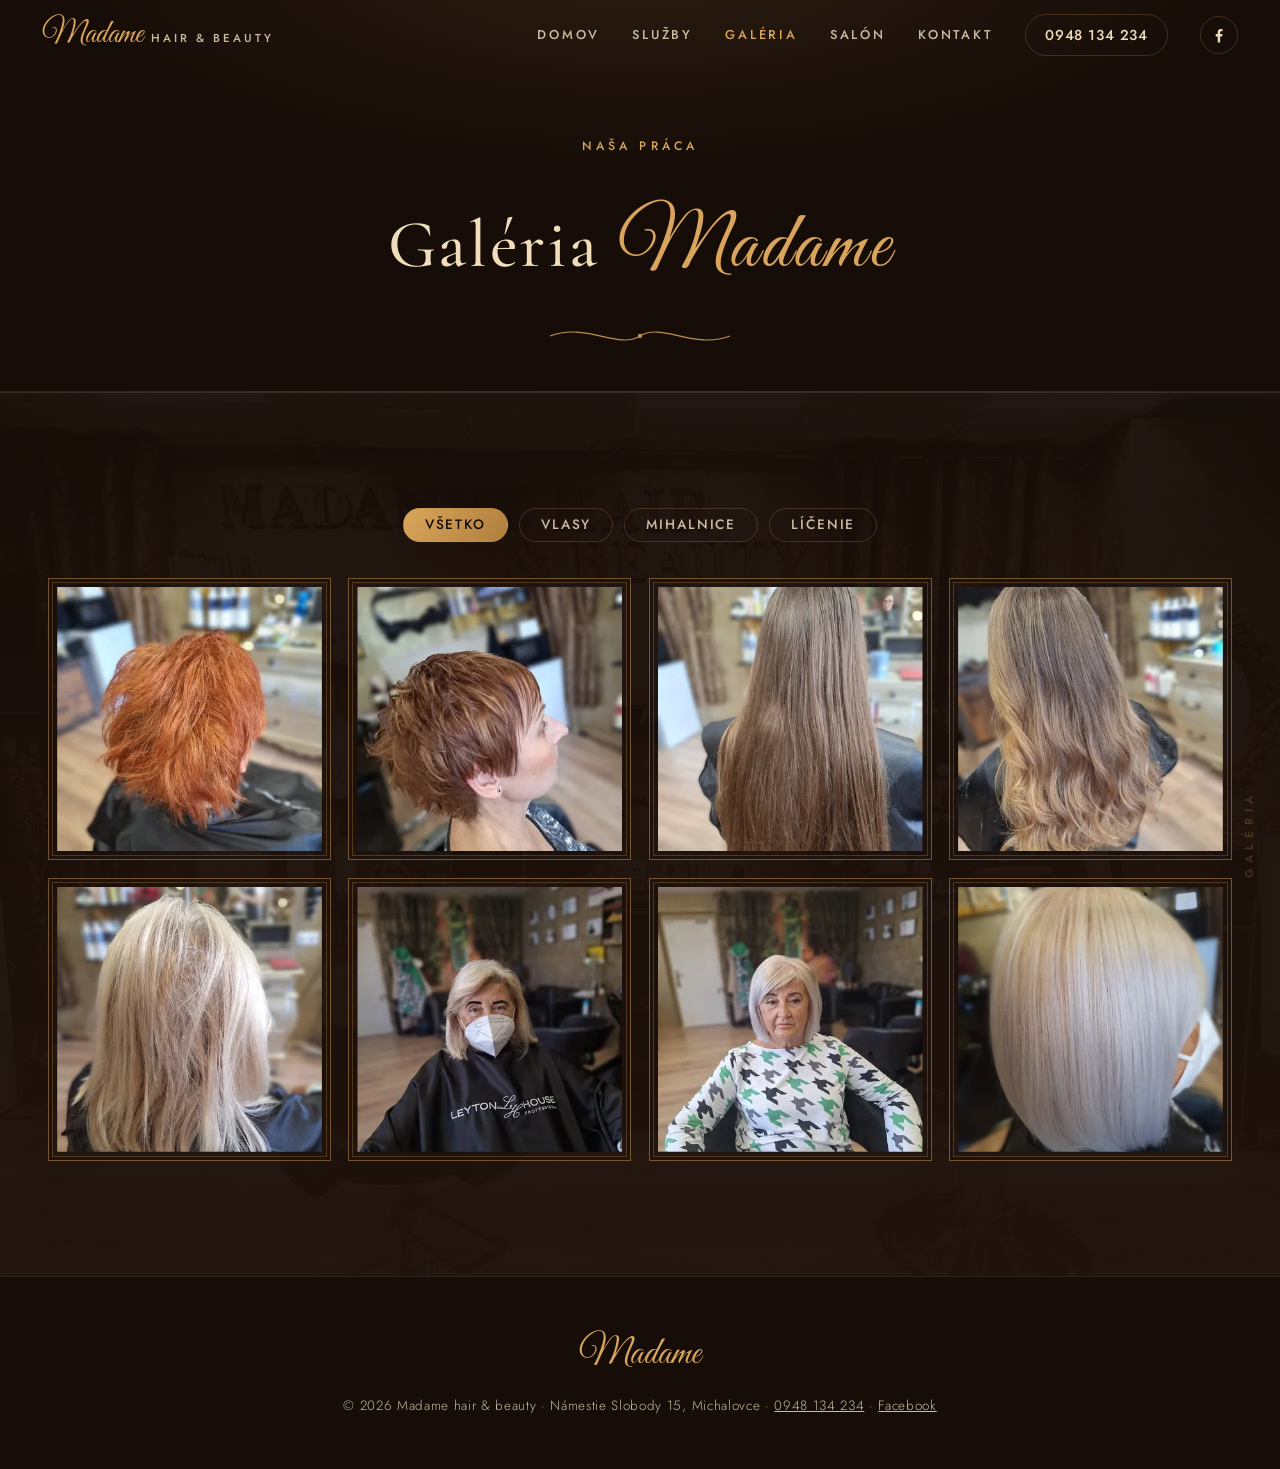
==== galeria.html @ 6b14a763 "v21: reálne hodiny z GBP (Po-Pia 9:30-15:30, So 8:30-14), Google recenzie 5,0★/6 + 4 citácie, geo+ha" ====
<!DOCTYPE html>
<html lang="sk">
<head>
<meta charset="UTF-8">
<meta name="viewport" content="width=device-width, initial-scale=1.0">
<title>Galéria prác — Madame hair &amp; beauty | Kaderníctvo Michalovce</title>
<meta name="description" content="Reálne práce nášho salónu v Michalovciach: farbenie, melír, strihy a starostlivosť o vlasy. Madame hair & beauty, Námestie Slobody 15.">
<meta name="robots" content="index, follow">
<meta name="theme-color" content="#170d08">
<script>
window.dataLayer = window.dataLayer || [];
function gtag(){dataLayer.push(arguments);}
gtag('consent', 'default', {
  ad_storage: 'denied', ad_user_data: 'denied', ad_personalization: 'denied',
  analytics_storage: 'denied', functionality_storage: 'denied',
  personalization_storage: 'denied', security_storage: 'granted', wait_for_update: 500
});
</script>
<script>(function(w,d,s,l,i){w[l]=w[l]||[];w[l].push({'gtm.start':
new Date().getTime(),event:'gtm.js'});var f=d.getElementsByTagName(s)[0],
j=d.createElement(s),dl=l!='dataLayer'?'&l='+l:'';j.async=true;j.src=
'https://www.googletagmanager.com/gtm.js?id='+i+dl;f.parentNode.insertBefore(j,f);
})(window,document,'script','dataLayer','GTM-NZXLTB38');</script>
<link rel="canonical" href="https://kadernictvomichalovce.sk/galeria.html">
<link rel="icon" type="image/svg+xml" href="favicon.svg">
<link rel="apple-touch-icon" sizes="180x180" href="apple-touch-icon.png">

<meta property="og:type" content="website">
<meta property="og:locale" content="sk_SK">
<meta property="og:site_name" content="Madame hair &amp; beauty">
<meta property="og:title" content="Galéria prác — Madame hair &amp; beauty | Kaderníctvo Michalovce">
<meta property="og:description" content="Reálne práce nášho salónu v Michalovciach: farbenie, melír, strihy a starostlivosť o vlasy. Madame hair & beauty, Námestie Slobody 15.">
<meta property="og:url" content="https://kadernictvomichalovce.sk/galeria.html">
<meta property="og:image" content="https://kadernictvomichalovce.sk/images/vizitka-zena.webp">
<meta name="twitter:card" content="summary_large_image">

<link rel="preload" href="fonts/great-vibes-v21-latin_latin-ext-regular.woff2" as="font" type="font/woff2" crossorigin>
<link rel="preload" href="fonts/cormorant-garamond-v21-latin_latin-ext-500.woff2" as="font" type="font/woff2" crossorigin>
<link rel="stylesheet" href="css/style.css?v=21">
</head>
<body>
<header class="site-head" id="top">
  <a class="brand" href="index.html" id="brand" aria-label="Madame hair &amp; beauty — domov">
    <span class="brand-script">Madame</span>
    <span class="brand-sub">hair &amp; beauty</span>
  </a>
  <nav class="site-nav" id="mainnav" aria-label="Hlavná navigácia">
    <a href="index.html">Domov</a>
    <a href="sluzby.html">Služby</a>
    <a href="galeria.html" class="is-active">Galéria</a>
    <a href="salon.html">Salón</a>
    <a href="kontakt.html">Kontakt</a>
  </nav>
  <a class="head-cta magnetic" href="tel:+421948134234">0948 134 234</a>
  <a class="head-fb magnetic" href="https://www.facebook.com/profile.php?id=100063642699656" target="_blank" rel="noopener" aria-label="Facebook — Madame Hair &amp; Beauty"><svg viewBox="0 0 24 24" aria-hidden="true"><path d="M13.5 22v-8h2.7l.4-3.2h-3.1V8.7c0-.9.3-1.6 1.7-1.6h1.5V4.2C16.4 4.1 15.4 4 14.3 4c-2.4 0-4 1.4-4 4.1v2.7H7.6V14h2.7v8Z"/></svg></a>
  <button class="nav-toggle" aria-label="Menu" aria-expanded="false" aria-controls="mainnav"><span></span><span></span><span></span></button>
</header>

<main>

  <section class="page-head">
    <p class="byline">Naša práca</p>
    <h1>Galéria <em>Madame</em></h1>
    <svg class="flourish flourish--center" viewBox="0 0 220 20" aria-hidden="true"><path d="M6 10 C 46 -6, 86 26, 110 10 C 134 -6, 174 26, 214 10"/><circle cx="110" cy="10" r="2.5"/></svg>
  </section>

  <section class="galeria" id="galeria">
    <span class="side-label" aria-hidden="true">Galéria</span>
    <div class="gal-filter" role="group" aria-label="Filter galérie">
      <button class="chip is-active" data-filter="vsetko">Všetko</button>
      <button class="chip" data-filter="vlasy">Vlasy</button>
      <button class="chip" data-filter="mihalnice">Mihalnice</button>
      <button class="chip" data-filter="licenie">Líčenie</button>
    </div>
    <div class="gal-grid">
      <figure class="gal-item curtain rv" data-cat="vlasy"><img src="images/galeria/g1.webp" alt="Výrazné medené farbenie dlhých vlasov — salón Madame, Michalovce" loading="lazy" width="414" height="414"><span class="photo-shine" aria-hidden="true"></span></figure>
      <figure class="gal-item curtain rv" data-cat="vlasy"><img src="images/galeria/g2.webp" alt="Krátky pixie strih s medeným tónom — salón Madame, Michalovce" loading="lazy" width="414" height="414"><span class="photo-shine" aria-hidden="true"></span></figure>
      <figure class="gal-item curtain rv" data-cat="vlasy"><img src="images/galeria/g3.webp" alt="Dlhé zdravé vlasy po regeneračnej starostlivosti — salón Madame, Michalovce" loading="lazy" width="414" height="414"><span class="photo-shine" aria-hidden="true"></span></figure>
      <figure class="gal-item curtain rv" data-cat="vlasy"><img src="images/galeria/g4.webp" alt="Blond balayage s prirodzenými vlnami — salón Madame, Michalovce" loading="lazy" width="414" height="414"><span class="photo-shine" aria-hidden="true"></span></figure>
      <figure class="gal-item curtain rv" data-cat="vlasy"><img src="images/galeria/g5.webp" alt="Jemný blond melír na dlhých vlasoch — salón Madame, Michalovce" loading="lazy" width="414" height="414"><span class="photo-shine" aria-hidden="true"></span></figure>
      <figure class="gal-item curtain rv" data-cat="vlasy"><img src="images/galeria/g6.webp" alt="Strieborný bob — precízny strih — salón Madame, Michalovce" loading="lazy" width="414" height="414"><span class="photo-shine" aria-hidden="true"></span></figure>
      <figure class="gal-item curtain rv" data-cat="vlasy"><img src="images/galeria/g7.webp" alt="Elegantný strieborný bob strih — salón Madame, Michalovce" loading="lazy" width="414" height="414"><span class="photo-shine" aria-hidden="true"></span></figure>
      <figure class="gal-item curtain rv" data-cat="vlasy"><img src="images/galeria/g8.webp" alt="Platinová blond — žiarivý výsledok farbenia — salón Madame, Michalovce" loading="lazy" width="414" height="414"><span class="photo-shine" aria-hidden="true"></span></figure>
    </div>
    <p class="gal-empty" hidden>Fotky z tejto kategórie čoskoro pribudnú — najčerstvejšie premeny
    nájdete zatiaľ na našom <a href="https://www.facebook.com/profile.php?id=100063642699656"
    target="_blank" rel="noopener">Facebooku</a>.</p>
  </section>

</main>

<footer class="site-foot">
  <span class="foot-script">Madame</span>
  <p>© 2026 Madame hair &amp; beauty · Námestie Slobody 15, Michalovce · <a href="tel:+421948134234">0948 134 234</a> · <a href="https://www.facebook.com/profile.php?id=100063642699656" target="_blank" rel="noopener">Facebook</a></p>
</footer>

<a class="sticky-cta magnetic" href="tel:+421948134234" aria-label="Objednať sa telefonicky">Objednať sa</a>

<script src="js/main.js?v=21"></script>
</body>
</html>
---- css/style.css ----
/* ============================================================
   Madame hair & beauty — kadernictvomichalovce.sk
   Koncept „fashion editoriál" — espresso + zlato z vizitky
   Fonty self-host (GDPR), žiadne externé requesty
   ============================================================ */

/* ---------- fonty ---------- */

@font-face { font-family: "Great Vibes"; font-style: normal; font-weight: 400; font-display: swap;
  src: url("../fonts/great-vibes-v21-latin_latin-ext-regular.woff2") format("woff2"); }

@font-face { font-family: "Cormorant Garamond"; font-style: normal; font-weight: 400; font-display: swap;
  src: url("../fonts/cormorant-garamond-v21-latin_latin-ext-regular.woff2") format("woff2"); }
@font-face { font-family: "Cormorant Garamond"; font-style: normal; font-weight: 500; font-display: swap;
  src: url("../fonts/cormorant-garamond-v21-latin_latin-ext-500.woff2") format("woff2"); }
@font-face { font-family: "Cormorant Garamond"; font-style: normal; font-weight: 600; font-display: swap;
  src: url("../fonts/cormorant-garamond-v21-latin_latin-ext-600.woff2") format("woff2"); }
@font-face { font-family: "Cormorant Garamond"; font-style: italic; font-weight: 400; font-display: swap;
  src: url("../fonts/cormorant-garamond-v21-latin_latin-ext-italic.woff2") format("woff2"); }
@font-face { font-family: "Cormorant Garamond"; font-style: italic; font-weight: 500; font-display: swap;
  src: url("../fonts/cormorant-garamond-v21-latin_latin-ext-500italic.woff2") format("woff2"); }

@font-face { font-family: "Jost"; font-style: normal; font-weight: 300; font-display: swap;
  src: url("../fonts/jost-v20-latin_latin-ext-300.woff2") format("woff2"); }
@font-face { font-family: "Jost"; font-style: normal; font-weight: 400; font-display: swap;
  src: url("../fonts/jost-v20-latin_latin-ext-regular.woff2") format("woff2"); }
@font-face { font-family: "Jost"; font-style: normal; font-weight: 500; font-display: swap;
  src: url("../fonts/jost-v20-latin_latin-ext-500.woff2") format("woff2"); }
@font-face { font-family: "Jost"; font-style: normal; font-weight: 600; font-display: swap;
  src: url("../fonts/jost-v20-latin_latin-ext-600.woff2") format("woff2"); }

/* ---------- tokeny ---------- */

:root {
  --noir: #170d08;
  --noir-2: #1f120b;
  --surface: #2a1a10;
  --gold: #d9a55c;
  --gold-deep: #b07f3c;
  --champagne: #f0ddbb;
  --cream: #faf3e7;
  --cream-dim: #cdbCA3;
  --line: rgba(217, 165, 92, 0.22);
  --line-soft: rgba(250, 243, 231, 0.1);

  --script: "Great Vibes", cursive;
  --serif: "Cormorant Garamond", Georgia, serif;
  --sans: "Jost", system-ui, sans-serif;

  --wrap: 1200px;
  --ease-lux: cubic-bezier(0.22, 0.61, 0.36, 1);
}

* { margin: 0; padding: 0; box-sizing: border-box; }

html { scroll-behavior: smooth; }

body {
  background: var(--noir);
  color: var(--cream);
  font-family: var(--sans);
  font-weight: 300;
  font-size: 1.05rem;
  line-height: 1.7;
  -webkit-font-smoothing: antialiased;
  overflow-x: hidden;
}

/* damaskový vzor po celej stránke — ako brokátové závesy a tapeta salónu */
body::before {
  content: "";
  position: fixed;
  inset: 0;
  z-index: 0;
  pointer-events: none;
  opacity: 0.045;
  background: url("data:image/svg+xml,%3Csvg xmlns='http://www.w3.org/2000/svg' width='96' height='96' viewBox='0 0 96 96'%3E%3Cg fill='none' stroke='%23d9a55c' stroke-width='1'%3E%3Cpath d='M48 10c7 12 7 17 0 30c-7-13-7-18 0-30z'/%3E%3Cpath d='M48 56c7 12 7 17 0 30c-7-13-7-18 0-30z'/%3E%3Cpath d='M10 48c12-7 17-7 30 0c-13 7-18 7-30 0z'/%3E%3Cpath d='M56 48c12-7 17-7 30 0c-13 7-18 7-30 0z'/%3E%3Ccircle cx='48' cy='48' r='3'/%3E%3Cpath d='M0 0c8 2 14 8 16 16M96 0c-8 2-14 8-16 16M0 96c8-2 14-8 16-16M96 96c-8-2-14-8-16-16'/%3E%3C/g%3E%3C/svg%3E") repeat;
  background-size: 96px 96px;
}

main, .site-foot { position: relative; z-index: 1; }

img { display: block; max-width: 100%; height: auto; }

a { color: inherit; }

.sr-only {
  position: absolute;
  width: 1px; height: 1px;
  overflow: hidden;
  clip: rect(0 0 0 0);
  white-space: nowrap;
}

:focus-visible { outline: 2px solid var(--gold); outline-offset: 3px; border-radius: 3px; }

::selection { background: var(--gold); color: var(--noir); }

/* ---------- hlavička ---------- */

.site-head {
  position: fixed;
  inset: 0 0 auto 0;
  z-index: 60;
  display: flex;
  align-items: center;
  gap: 2rem;
  padding: 0.85rem clamp(1.1rem, 4vw, 2.6rem);
  transition: background 0.4s var(--ease-lux), box-shadow 0.4s var(--ease-lux);
}

.site-head.is-solid {
  background: rgba(23, 13, 8, 0.9);
  backdrop-filter: blur(18px) saturate(1.3);
  -webkit-backdrop-filter: blur(18px) saturate(1.3);
  box-shadow: 0 1px 0 var(--line);
}

.brand { display: flex; align-items: baseline; gap: 0.55rem; text-decoration: none; }

.brand-script { font-family: var(--script); font-size: 2rem; color: var(--gold); line-height: 1; }

.brand-sub {
  font-size: 0.72rem;
  font-weight: 500;
  letter-spacing: 0.26em;
  text-transform: uppercase;
  color: var(--cream-dim);
}

.site-nav { margin-left: auto; display: flex; gap: 2rem; }

.site-nav a {
  text-decoration: none;
  font-size: 0.8rem;
  font-weight: 500;
  letter-spacing: 0.22em;
  text-transform: uppercase;
  color: var(--cream-dim);
  transition: color 0.25s;
}

.site-nav a:hover { color: var(--gold); }

.site-nav a.is-active { color: var(--gold); }

/* ---------- page-head podstránok ---------- */

.page-head {
  padding: 8.5rem clamp(1.25rem, 5vw, 3rem) 2.8rem;
  text-align: center;
  background:
    radial-gradient(ellipse 70% 80% at 50% -10%, rgba(217, 165, 92, 0.1), transparent 65%),
    var(--noir);
  border-bottom: 1px solid var(--line-soft);
}

.page-head h1 {
  font-family: var(--serif);
  font-weight: 500;
  font-size: clamp(2.6rem, 6vw, 4.2rem);
  letter-spacing: 0.04em;
  color: var(--champagne);
}

.page-head h1 em {
  font-family: var(--script);
  font-style: normal;
  font-weight: 400;
  font-size: 1.2em;
  color: var(--gold);
}

.page-head .flourish { margin-top: 0.6rem; }

/* ---------- index rozcestník služieb ---------- */

.svc-index { max-width: var(--wrap); margin: 0 auto; display: grid; }

.svc-index a {
  display: flex;
  justify-content: space-between;
  align-items: baseline;
  gap: 1rem;
  flex-wrap: wrap;
  text-decoration: none;
  padding: 1.25rem 0.2rem;
  border-top: 1px solid var(--line-soft);
  transition: padding-left 0.3s var(--ease-lux);
}

.svc-index a:last-child { border-bottom: 1px solid var(--line-soft); }

.svc-index span {
  font-family: var(--serif);
  font-weight: 500;
  font-size: clamp(1.7rem, 3.5vw, 2.5rem);
  line-height: 1.1;
  color: var(--champagne);
  transition: color 0.3s;
}

.svc-index em {
  font-style: normal;
  font-size: 0.82rem;
  letter-spacing: 0.2em;
  text-transform: uppercase;
  color: var(--cream-dim);
}

.svc-index a:hover { padding-left: 1rem; }
.svc-index a:hover span { color: var(--gold); }

.more-wrap { max-width: var(--wrap); margin: 2.4rem auto 0; text-align: center; }

.head-cta {
  white-space: nowrap;
  text-decoration: none;
  font-weight: 500;
  font-size: 0.9rem;
  letter-spacing: 0.06em;
  color: var(--champagne);
  border: 1px solid var(--line);
  padding: 0.5rem 1.2rem;
  border-radius: 999px;
  transition: border-color 0.3s, color 0.3s, background 0.3s;
}

.head-cta:hover { border-color: var(--gold); color: var(--noir); background: var(--gold); }

.head-fb {
  display: inline-flex;
  align-items: center;
  justify-content: center;
  width: 38px;
  height: 38px;
  border: 1px solid var(--line);
  border-radius: 50%;
  color: var(--champagne);
  transition: background 0.3s, color 0.3s, border-color 0.3s;
}

.head-fb svg { width: 18px; height: 18px; fill: currentColor; }

.head-fb:hover { background: var(--gold); color: var(--noir); border-color: var(--gold); }

.nav-toggle {
  display: none;
  width: 40px;
  height: 40px;
  flex: 0 0 auto;
  border: 1px solid var(--line);
  border-radius: 50%;
  background: none;
  cursor: pointer;
  padding: 0;
}

.nav-toggle span {
  display: block;
  width: 15px;
  height: 1.5px;
  margin: 3.5px auto;
  background: var(--gold);
  transition: transform 0.3s var(--ease-lux), opacity 0.3s;
}

.nav-toggle.is-open span:nth-child(1) { transform: translateY(5px) rotate(45deg); }
.nav-toggle.is-open span:nth-child(2) { opacity: 0; }
.nav-toggle.is-open span:nth-child(3) { transform: translateY(-5px) rotate(-45deg); }

/* ---------- hero — editorial split ---------- */

.hero {
  position: relative;
  min-height: 100svh;
  display: grid;
  grid-template-columns: 1.05fr 0.95fr;
  align-items: center;
  background:
    radial-gradient(ellipse 70% 55% at 15% 30%, rgba(217, 165, 92, 0.08), transparent 65%),
    var(--noir);
}

.hero-copy {
  position: relative;
  z-index: 2;
  padding: 7.5rem clamp(1.25rem, 5vw, 4rem) 4rem;
  margin-right: clamp(-14rem, -12vw, -3rem); /* script pretečie cez hranu fotky */
}

.byline {
  font-size: 0.76rem;
  font-weight: 500;
  letter-spacing: 0.34em;
  text-transform: uppercase;
  color: var(--gold);
  margin-bottom: 1.4rem;
}

.hero h1 { display: grid; gap: 0; }

.hero-script {
  font-family: var(--script);
  font-weight: 400;
  font-size: clamp(4.6rem, 13vw, 10rem);
  line-height: 1.1;
  /* švihy Great Vibes presahujú box — background-clip:text mimo boxu nemaľuje,
     preto padding rozširuje maľovanú plochu a margin drží pôvodný layout */
  padding: 0.1em 0.18em 0.12em 0.16em;
  margin: -0.1em -0.18em -0.12em -0.16em;
}

.hero-serif {
  font-family: var(--serif);
  font-weight: 500;
  font-size: clamp(1.7rem, 4vw, 2.9rem);
  letter-spacing: 0.34em;
  text-transform: uppercase;
  color: var(--cream);
  margin-top: 0.8rem;
}

.hero-serif em { font-style: italic; color: var(--gold); letter-spacing: 0; }

.hero-hook {
  font-family: var(--serif);
  font-style: italic;
  font-size: clamp(1.25rem, 2.4vw, 1.6rem);
  color: var(--champagne);
  max-width: 26em;
  margin-top: 1.6rem;
  line-height: 1.5;
}

.hero-actions { display: flex; flex-wrap: wrap; gap: 1rem; margin-top: 2.2rem; }

.btn {
  display: inline-block;
  text-decoration: none;
  font-weight: 500;
  font-size: 0.95rem;
  letter-spacing: 0.05em;
  padding: 0.9rem 2rem;
  border-radius: 999px;
  transition: transform 0.3s var(--ease-lux), box-shadow 0.3s, background 0.3s, color 0.3s, border-color 0.3s;
  will-change: transform;
}

.btn-gold {
  background: linear-gradient(120deg, var(--gold), var(--gold-deep));
  color: var(--noir);
  box-shadow: 0 10px 34px rgba(217, 165, 92, 0.3);
}

.btn-gold:hover { box-shadow: 0 16px 48px rgba(217, 165, 92, 0.45); }

.btn-ghost { border: 1px solid var(--line); color: var(--champagne); }

.btn-ghost:hover { border-color: var(--gold); color: var(--gold); }

.hero-byline {
  margin-top: 2.4rem;
  font-size: 0.8rem;
  letter-spacing: 0.24em;
  text-transform: uppercase;
  color: var(--cream-dim);
}

.hero-photo {
  position: relative;
  z-index: 1;
  height: 100svh;
  overflow: hidden;
}

.hero-photo img {
  width: 100%;
  height: 100%;
  object-fit: cover;
  object-position: 28% 12%;
  /* grafika z vizitky klienta — bez dofarbovania */
  filter: brightness(0.96);
}

/* okraje výrezu vizitky zlievame do espressa stránky */
.hero-photo::after {
  content: "";
  position: absolute;
  inset: 0;
  background: linear-gradient(90deg, var(--noir) 0%, rgba(23, 13, 8, 0.3) 12%, rgba(23, 13, 8, 0) 30%),
              linear-gradient(270deg, var(--noir) 0%, rgba(23, 13, 8, 0) 16%),
              linear-gradient(0deg, rgba(23, 13, 8, 0.7) 0%, transparent 26%),
              linear-gradient(180deg, rgba(23, 13, 8, 0.55) 0%, transparent 18%);
}

/* ---------- shimmer — lesk vlasov (podpis č. 1) ---------- */

.shimmer { color: var(--gold); }

@supports ((-webkit-background-clip: text) or (background-clip: text)) {
.shimmer {
  background: linear-gradient(105deg,
    var(--gold) 0%, var(--gold) 38%,
    #ffe9c4 46%, #fff6e6 50%, #ffe9c4 54%,
    var(--gold) 62%, var(--gold) 100%);
  background-size: 260% 100%;
  background-position: 100% 0;
  -webkit-background-clip: text;
  background-clip: text;
  color: transparent;
  animation: shine 7s var(--ease-lux) infinite;
}
}

@keyframes shine {
  0%, 55% { background-position: 100% 0; }
  85%, 100% { background-position: 0% 0; }
}

.photo-shine {
  position: absolute;
  top: -12%;
  bottom: -12%;
  left: -30%;
  width: 34%;
  background: linear-gradient(100deg, transparent, rgba(255, 240, 214, 0.16), transparent);
  transform: skewX(-14deg) translateX(0);
  pointer-events: none;
}

.curtain.is-in .photo-shine { animation: sweep 1.6s var(--ease-lux) 0.45s 1 both; }

figure:hover .photo-shine { animation: sweep 1.2s var(--ease-lux) 1; }

@keyframes sweep {
  from { transform: skewX(-14deg) translateX(0); }
  to   { transform: skewX(-14deg) translateX(560%); }
}

/* ---------- curtain reveal fotiek (podpis č. 4) ---------- */

/* clip ide na vnútorný img — orezaná figure by mala pre IntersectionObserver
   nulovú plochu a reveal by sa nikdy nespustil */
html.js .curtain img {
  clip-path: inset(0 0 0 100%);
  transition: clip-path 1.2s var(--ease-lux);
}

html.js .curtain.is-in img { clip-path: inset(0 0 0 0); }

html.js .svc-flip .curtain img { clip-path: inset(0 100% 0 0); }
html.js .svc-flip .curtain.is-in img { clip-path: inset(0 0 0 0); }

/* ---------- marquee ribbon (podpis č. 2) ---------- */

.ribbon {
  overflow: hidden;
  border-top: 1px solid var(--line);
  border-bottom: 1px solid var(--line);
  background: var(--noir-2);
  padding: 1.05rem 0;
}

.ribbon-track {
  display: flex;
  width: max-content;
  animation: ribbon 30s linear infinite;
}

.ribbon-track span {
  white-space: nowrap;
  font-family: var(--serif);
  font-weight: 500;
  font-size: 1.15rem;
  letter-spacing: 0.42em;
  text-transform: uppercase;
  color: var(--champagne);
  padding-right: 0.42em;
}

.ribbon-track i { font-style: normal; color: var(--gold); }

@keyframes ribbon { to { transform: translateX(-50%); } }

/* ---------- vertikálne labely (podpis č. 3) ---------- */

section { position: relative; }

.side-label {
  position: absolute;
  top: 50%;
  right: clamp(0.4rem, 1.6vw, 1.6rem);
  transform: translateY(-50%) rotate(180deg);
  writing-mode: vertical-rl;
  font-size: 0.72rem;
  font-weight: 600;
  letter-spacing: 0.5em;
  text-transform: uppercase;
  color: var(--line);
  pointer-events: none;
}

/* ---------- služby — magazínové riadky ---------- */

.services { padding: clamp(4.5rem, 9vw, 7.5rem) clamp(1.25rem, 5vw, 3rem); }

.sec-head { max-width: var(--wrap); margin: 0 auto clamp(3rem, 6vw, 5rem); }

.sec-head h2 {
  font-family: var(--serif);
  font-weight: 500;
  font-size: clamp(2.3rem, 5.5vw, 4rem);
  line-height: 1.1;
  color: var(--cream);
  max-width: 14em;
}

.sec-head h2 em {
  font-family: var(--script);
  font-style: normal;
  font-weight: 400;
  font-size: 1.2em;
  color: var(--gold);
}

/* filigránová ozdoba pod nadpismi — barokový detail salónu */
.flourish {
  display: block;
  width: 190px;
  max-width: 60%;
  height: 20px;
  margin-top: 1rem;
  fill: none;
  stroke: var(--gold);
  stroke-width: 1.4;
  opacity: 0.85;
}

.flourish circle { fill: var(--gold); stroke: none; }

.flourish--center { margin-inline: auto; }

.svc {
  max-width: var(--wrap);
  margin: 0 auto;
  display: grid;
  grid-template-columns: 1fr 1fr;
  gap: clamp(1.5rem, 4vw, 4rem);
  align-items: center;
  padding: clamp(1.8rem, 4vw, 3rem) 0;
}

.svc + .svc { border-top: 1px solid var(--line-soft); }

.svc-flip .svc-photo { order: 2; }
.svc-flip .svc-copy { order: 1; text-align: right; }

/* zlatý ornamentálny rám — echo vyrezávaných zrkadiel salónu */
.svc-photo,
.about-photo {
  padding: 10px;
  border: 1px solid rgba(217, 165, 92, 0.45);
  box-shadow: inset 0 0 0 4px var(--noir), inset 0 0 0 5px rgba(217, 165, 92, 0.28);
  background: linear-gradient(160deg, rgba(217, 165, 92, 0.1), transparent 55%);
}

.svc-photo {
  position: relative;
  overflow: hidden;
  aspect-ratio: 3 / 2;
}

.svc-photo img {
  width: 100%;
  height: 100%;
  object-fit: cover;
  filter: sepia(0.22) saturate(0.92) brightness(0.9);
  transition: transform 0.9s var(--ease-lux), filter 0.9s var(--ease-lux);
}

.svc:hover .svc-photo img { transform: scale(1.06); filter: sepia(0.1) saturate(1.02) brightness(1); }

.svc-photo::after {
  content: "";
  position: absolute;
  inset: 0;
  background: linear-gradient(0deg, rgba(23, 13, 8, 0.45), transparent 45%);
  pointer-events: none;
}

.svc-copy h3 { margin-bottom: 0.7rem; }

.svc-copy h3 a {
  text-decoration: none;
  font-family: var(--serif);
  font-weight: 500;
  font-size: clamp(1.9rem, 4vw, 3rem);
  line-height: 1.05;
  color: var(--champagne);
  transition: color 0.3s;
}

.svc-copy h3 a:hover { color: var(--gold); }

.svc-copy p { color: var(--cream-dim); max-width: 30em; }

.svc-flip .svc-copy p { margin-left: auto; }

/* ---------- kategórie úkonov v službách ---------- */

.svc-list {
  margin-top: 0.9rem;
  list-style: none;
  display: grid;
  gap: 0.35rem;
  color: var(--cream-dim);
  font-size: 0.95rem;
}

.svc-list li::before { content: "•"; color: var(--gold); margin-right: 0.55em; }

/* ---------- galéria (reálne fotky salónu z FB) ---------- */

.galeria {
  position: relative;
  border-top: 1px solid var(--line-soft);
  padding: clamp(4.5rem, 9vw, 7.5rem) clamp(1.25rem, 5vw, 3rem);
  /* pozadie = interiér ich kaderníctva pod espresso závojom */
  background:
    linear-gradient(rgba(23, 13, 8, 0.955), rgba(31, 18, 11, 0.975)),
    url("../images/salon-real.webp") center 30% / cover no-repeat;
}

.gal-filter {
  display: flex;
  flex-wrap: wrap;
  justify-content: center;
  gap: 0.7rem;
  max-width: var(--wrap);
  margin: 0 auto 2.2rem;
}

.chip {
  font: 500 0.85rem/1 var(--sans);
  letter-spacing: 0.14em;
  text-transform: uppercase;
  color: var(--cream-dim);
  background: transparent;
  border: 1px solid var(--line);
  border-radius: 999px;
  padding: 0.6rem 1.3rem;
  cursor: pointer;
  transition: color 0.3s, border-color 0.3s, background 0.3s;
}

.chip:hover { color: var(--gold); border-color: var(--gold); }

.chip.is-active {
  color: var(--noir);
  background: linear-gradient(120deg, var(--gold), var(--gold-deep));
  border-color: transparent;
}

.gal-item.is-off { display: none; }

.galeria .sec-head { text-align: center; }

.galeria .flourish { margin-inline: auto; }

.gal-grid {
  max-width: var(--wrap);
  margin: 0 auto;
  display: flex;
  flex-wrap: wrap;
  justify-content: center;
  gap: 1.1rem;
}

.gal-item { width: calc(25% - 0.83rem); }

.gal-item {
  position: relative;
  overflow: hidden;
  aspect-ratio: 1;
  padding: 8px;
  border: 1px solid rgba(217, 165, 92, 0.45);
  box-shadow: inset 0 0 0 3px var(--noir-2), inset 0 0 0 4px rgba(217, 165, 92, 0.25);
}

.gal-item img {
  width: 100%;
  height: 100%;
  object-fit: cover;
  transition: transform 0.8s var(--ease-lux);
}

.gal-item:hover img { transform: scale(1.07); }

/* ---------- o salóne ---------- */

.about {
  background: var(--noir-2);
  border-top: 1px solid var(--line-soft);
  border-bottom: 1px solid var(--line-soft);
  padding: clamp(4.5rem, 9vw, 7.5rem) clamp(1.25rem, 5vw, 3rem);
}

.about-grid {
  max-width: var(--wrap);
  margin: 0 auto;
  display: grid;
  grid-template-columns: 0.9fr 1.1fr;
  gap: clamp(2rem, 5vw, 5rem);
  align-items: center;
}

.about-photo {
  position: relative;
  overflow: hidden;
  aspect-ratio: 4 / 5;
}

.about-photo img {
  width: 100%;
  height: 100%;
  object-fit: cover;
  filter: sepia(0.25) saturate(0.9) brightness(0.85);
}

.quote {
  font-family: var(--serif);
  font-style: italic;
  font-weight: 400;
  font-size: clamp(1.9rem, 4vw, 2.8rem);
  line-height: 1.3;
  color: var(--cream);
  margin-bottom: 1.4rem;
}

.q-script { font-family: var(--script); font-style: normal; font-size: 1.15em; color: var(--gold); }

.about-copy p + p { margin-top: 0.9rem; }
.about-copy > p:not(.quote) { color: var(--cream-dim); }

.fb-link {
  display: inline-flex;
  align-items: center;
  gap: 0.6rem;
  margin-top: 1.8rem;
  text-decoration: none;
  font-weight: 500;
  font-size: 0.88rem;
  letter-spacing: 0.18em;
  text-transform: uppercase;
  color: var(--gold);
  border-bottom: 1px solid var(--line);
  padding-bottom: 0.3rem;
  transition: color 0.3s, border-color 0.3s;
}

.fb-link:hover { color: var(--champagne); border-color: var(--champagne); }

.fb-link svg { width: 18px; height: 18px; fill: currentColor; }

/* ---------- hodnoty salónu (salon.html) ---------- */

.value-grid {
  max-width: var(--wrap);
  margin: clamp(2.5rem, 6vw, 4.5rem) auto 0;
  display: grid;
  grid-template-columns: repeat(3, 1fr);
  gap: 1.4rem;
}

.value-card {
  border: 1px solid var(--line);
  background: rgba(42, 26, 16, 0.55);
  padding: 1.8rem 1.6rem;
}

.value-card h3 {
  font-family: var(--serif);
  font-weight: 500;
  font-size: 1.4rem;
  color: var(--champagne);
  margin-bottom: 0.5rem;
}

.value-card p { color: var(--cream-dim); font-size: 0.97rem; }

@media (max-width: 900px) {
  .value-grid { grid-template-columns: 1fr; max-width: 520px; }
}

/* ---------- FAQ ---------- */

.faq { padding: clamp(4.5rem, 9vw, 7.5rem) clamp(1.25rem, 5vw, 3rem); }

.faq .sec-head { text-align: center; }
.faq .flourish { margin-inline: auto; }

.faq-list {
  max-width: 760px;
  margin: 0 auto;
  display: grid;
  gap: 0.9rem;
}

.faq-list details {
  border: 1px solid var(--line);
  background: rgba(42, 26, 16, 0.55);
  padding: 1.1rem 1.4rem;
  transition: border-color 0.3s;
}

.faq-list details[open] { border-color: rgba(217, 165, 92, 0.55); }

.faq-list summary {
  cursor: pointer;
  list-style: none;
  font-family: var(--serif);
  font-weight: 500;
  font-size: 1.25rem;
  color: var(--champagne);
  position: relative;
  padding-right: 2rem;
}

.faq-list summary::-webkit-details-marker { display: none; }

.faq-list summary::after {
  content: "+";
  position: absolute;
  right: 0.2rem;
  top: 50%;
  transform: translateY(-50%);
  color: var(--gold);
  font-family: var(--sans);
  font-weight: 300;
  font-size: 1.5rem;
  transition: transform 0.3s var(--ease-lux);
}

.faq-list details[open] summary::after { transform: translateY(-50%) rotate(45deg); }

.faq-list details p { margin-top: 0.7rem; color: var(--cream-dim); font-size: 0.98rem; }

/* ---------- kontakt ---------- */

.contact {
  padding: clamp(4.5rem, 9vw, 8rem) clamp(1.25rem, 5vw, 3rem);
  text-align: center;
}

.tel-huge {
  display: inline-block;
  text-decoration: none;
  font-family: var(--serif);
  font-weight: 600;
  font-size: clamp(3rem, 9vw, 6.5rem);
  line-height: 1.05;
  letter-spacing: 0.02em;
  margin: 0.6rem 0 2.5rem;
}

.contact-meta {
  max-width: 880px;
  margin: 0 auto;
  display: grid;
  grid-template-columns: repeat(3, 1fr);
  gap: 2rem;
  text-align: center;
}

.contact-meta h3 {
  font-size: 0.74rem;
  font-weight: 600;
  letter-spacing: 0.32em;
  text-transform: uppercase;
  color: var(--gold);
  margin-bottom: 0.6rem;
}

.contact-meta p { color: var(--cream-dim); font-size: 0.98rem; }

.contact-meta a { color: var(--champagne); text-decoration-color: var(--line); }
.contact-meta a:hover { color: var(--gold); }

/* ---------- footer ---------- */

.site-foot {
  border-top: 1px solid var(--line-soft);
  text-align: center;
  padding: 2.8rem 1.25rem 3.2rem;
}

.foot-script {
  font-family: var(--script);
  font-size: 2.4rem;
  color: var(--gold);
  display: block;
  margin-bottom: 0.5rem;
}

.site-foot p { font-size: 0.84rem; color: var(--cream-dim); letter-spacing: 0.05em; }

.site-foot a { color: inherit; }

/* ---------- sticky CTA ---------- */

.sticky-cta {
  position: fixed;
  right: clamp(1rem, 3vw, 2rem);
  bottom: clamp(1rem, 3vw, 2rem);
  z-index: 55;
  text-decoration: none;
  font-weight: 500;
  font-size: 0.92rem;
  letter-spacing: 0.06em;
  color: var(--noir);
  background: linear-gradient(120deg, var(--gold), var(--gold-deep));
  padding: 0.85rem 1.7rem;
  border-radius: 999px;
  box-shadow: 0 12px 36px rgba(217, 165, 92, 0.4);
  opacity: 0;
  transform: translateY(16px);
  pointer-events: none;
  transition: opacity 0.4s var(--ease-lux), transform 0.4s var(--ease-lux);
}

.sticky-cta.is-on { opacity: 1; transform: none; pointer-events: auto; }

/* ---------- trblietky za kurzorom ----------
   bodky = žiarovky hollywoodskeho zrkadla zo salónu,
   ✦ = záblesk zlatého rámu zrkadla */

.glint {
  position: fixed;
  z-index: 89;
  pointer-events: none;
  border-radius: 50%;
  background: radial-gradient(circle, rgba(255, 246, 230, 0.95), rgba(217, 165, 92, 0.5) 55%, transparent 72%);
  animation: glintFade var(--life, 0.9s) ease-out forwards;
}

.glint--star {
  background: none;
  border-radius: 0;
  color: var(--champagne);
  font-size: 14px;
  line-height: 1;
  text-shadow: 0 0 10px rgba(240, 221, 187, 1);
  animation: glintStar var(--life, 1.1s) ease-out forwards;
}

@keyframes glintFade {
  from { opacity: 0.8; transform: translate(0, 0) scale(1); }
  to   { opacity: 0; transform: translate(var(--gx, 0), var(--gy, 10px)) scale(0.25); }
}

@keyframes glintStar {
  0%   { opacity: 0; transform: rotate(-20deg) scale(0.4); }
  35%  { opacity: 1; }
  100% { opacity: 0; transform: rotate(70deg) scale(1.05) translate(var(--gx, 0), var(--gy, 8px)); }
}


/* ---------- easter egg: zlatý dážď cez celý displej ---------- */

.glint--rain,
.glint--rain.glint--star {
  z-index: 95;
  animation: glintRain var(--life, 1.8s) ease-in forwards;
}

@keyframes glintRain {
  0%   { opacity: 0; transform: translate(0, 0) rotate(0deg); }
  12%  { opacity: 0.95; }
  100% { opacity: 0; transform: translate(var(--drift, 0), var(--fall, 70vh)) rotate(160deg); }
}

/* ---------- reveal ---------- */

html.js .rv {
  opacity: 0;
  transform: translateY(26px);
  transition: opacity 0.9s var(--ease-lux), transform 0.9s var(--ease-lux);
  transition-delay: calc(var(--rvi, 0) * 0.09s);
}

html.js .rv.is-in { opacity: 1; transform: none; }

/* ---------- reduced motion ---------- */

@media (prefers-reduced-motion: reduce) {
  html { scroll-behavior: auto; }
  html.js .rv, html.js .curtain { opacity: 1; transform: none; transition: none; clip-path: none; }
  .ribbon-track { animation: none; }
  .shimmer { animation: none; background-position: 50% 0; }
  .photo-shine { display: none; }
  .cursor-ring { display: none; }
  .svc-photo img, .btn { transition: none; }
}

/* ---------- responzivita ---------- */

@media (max-width: 980px) {
  .hero { grid-template-columns: 1fr; min-height: auto; }
  .hero-copy { margin-right: 0; padding-top: 6.5rem; text-align: center; }
  .hero-hook { margin-inline: auto; }
  .hero-actions { justify-content: center; }
  .hero-photo { height: 60svh; order: -1; }
  .hero-photo img { object-position: 55% 26%; }
  .hero-photo::after {
    background: linear-gradient(0deg, var(--noir) 4%, rgba(23, 13, 8, 0.25) 45%, rgba(23, 13, 8, 0.4) 100%);
  }
  .hero-copy { padding-top: 1.5rem; }
  .svc, .svc-flip { grid-template-columns: 1fr; gap: 1.2rem; }
  .svc-flip .svc-photo { order: 0; }
  .svc-flip .svc-copy { order: 1; text-align: left; }
  .svc-flip .svc-copy p { margin-left: 0; }
  .gal-item { width: calc(50% - 0.55rem); }
  .about-grid { grid-template-columns: 1fr; }
  .about-photo { max-width: 480px; }
  .contact-meta { grid-template-columns: 1fr; gap: 1.6rem; }
  .side-label { display: none; }
}

@media (max-width: 700px) {
  .site-head { gap: 0.55rem; padding-block: 0.55rem; }
  .head-cta { margin-left: auto; padding: 0.4rem 0.9rem; font-size: 0.82rem; }
  .head-fb { width: 34px; height: 34px; }
  .nav-toggle { display: block; }
  .site-nav {
    position: absolute;
    top: 100%;
    left: 0;
    right: 0;
    margin: 0;
    display: none;
    flex-direction: column;
    gap: 0;
    background: rgba(23, 13, 8, 0.97);
    backdrop-filter: blur(16px);
    -webkit-backdrop-filter: blur(16px);
    border-bottom: 1px solid var(--line);
    padding: 0.5rem 0 0.9rem;
  }
  .site-nav.is-open { display: flex; }
  .site-nav a { padding: 0.8rem 1.6rem; font-size: 0.95rem; }
}

@media (max-width: 560px) {
  .brand-sub { display: none; }
  .hero-actions .btn { width: 100%; text-align: center; }
  .ribbon-track span { font-size: 0.95rem; }
  .byline { letter-spacing: 0.2em; font-size: 0.72rem; }
  .hero-serif { letter-spacing: 0.22em; }
}

/* ---------- úvodný textový pás (index) ---------- */

.intro-band { padding: clamp(3rem, 7vw, 5rem) clamp(1.25rem, 5vw, 3rem) 0; }

.intro-inner { max-width: 46em; margin: 0 auto; text-align: center; }

.intro-inner p { color: var(--cream-dim); font-size: 1.08rem; }

.intro-inner p + p { margin-top: 1rem; }

/* prázdna kategória galérie */
.gal-empty {
  max-width: 34em;
  margin: 2.5rem auto 0;
  text-align: center;
  color: var(--cream-dim);
}

.gal-empty a { color: var(--gold); }

/* ---------- recenzie ---------- */

.reviews {
  background: var(--noir-2);
  border-top: 1px solid var(--line-soft);
  padding: clamp(4.5rem, 9vw, 7.5rem) clamp(1.25rem, 5vw, 3rem);
}

.reviews .sec-head { text-align: center; }

.reviews-inner {
  max-width: 900px;
  margin: 0 auto;
  display: grid;
  grid-template-columns: auto 1fr;
  gap: clamp(1.5rem, 4vw, 3.5rem);
  align-items: center;
}

.review-stat { text-align: center; }

.review-stat strong {
  display: block;
  font-family: var(--serif);
  font-weight: 600;
  font-size: clamp(3.4rem, 8vw, 5.5rem);
  line-height: 1;
  color: var(--gold);
}

.review-stat span {
  display: block;
  margin-top: 0.5rem;
  font-size: 0.85rem;
  letter-spacing: 0.14em;
  text-transform: uppercase;
  color: var(--cream-dim);
}

.review-card {
  border: 1px solid var(--line);
  background: rgba(42, 26, 16, 0.55);
  padding: 1.8rem 2rem;
}

.review-card p {
  font-family: var(--serif);
  font-style: italic;
  font-size: 1.3rem;
  line-height: 1.5;
  color: var(--champagne);
}

.review-card footer {
  margin-top: 0.9rem;
  font-size: 0.9rem;
  color: var(--cream-dim);
}

.review-card footer a { color: var(--gold); }

@media (max-width: 700px) {
  .reviews-inner { grid-template-columns: 1fr; text-align: center; }
}
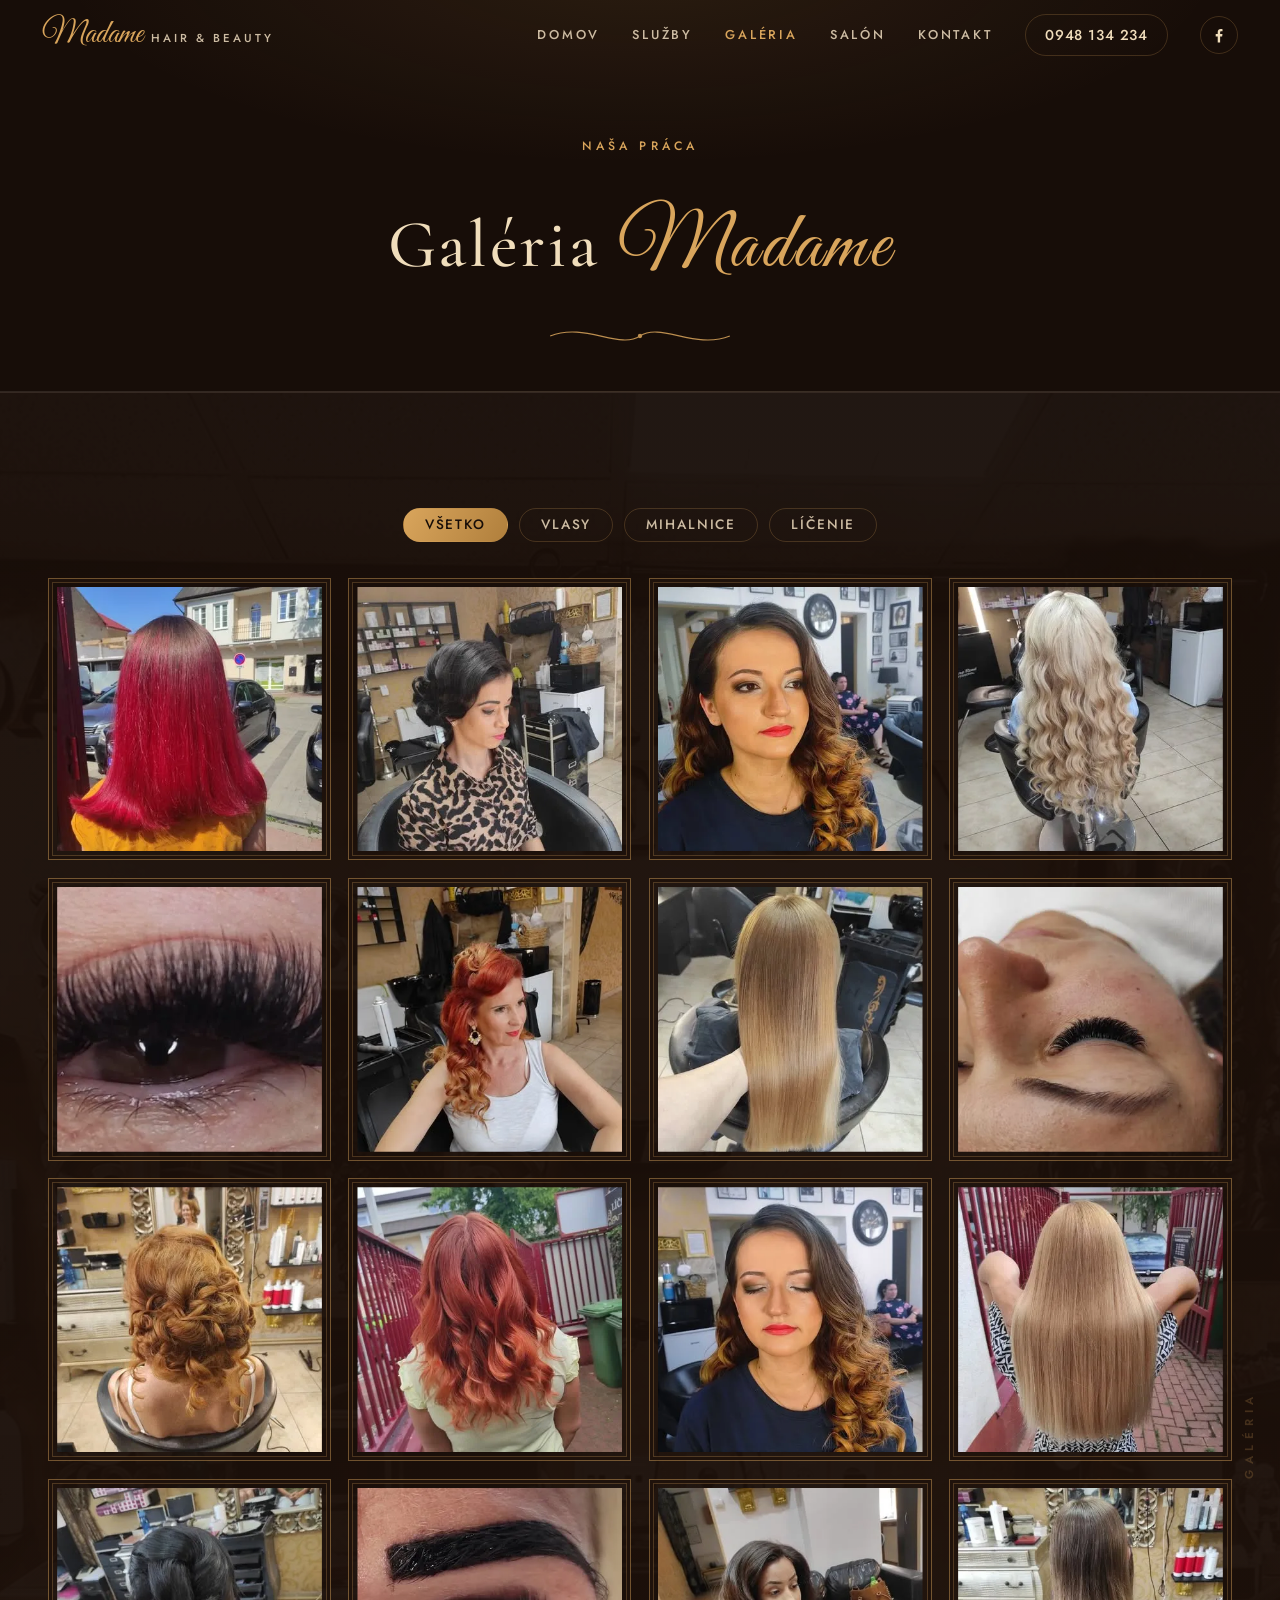
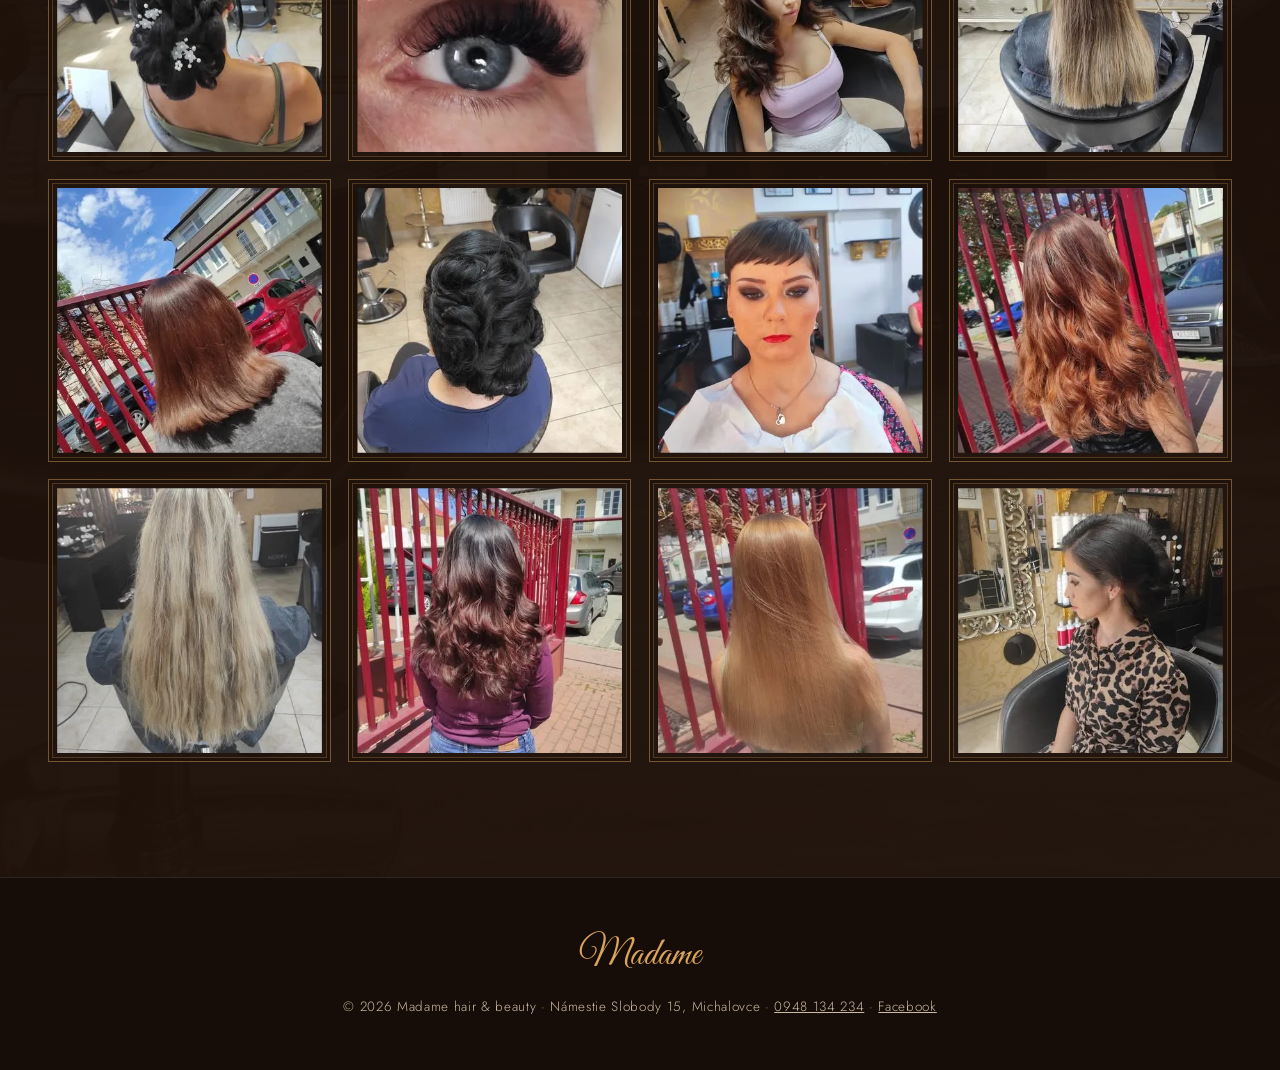
==== commit 0249e195: "v23: galéria rozšírená na 24 reálnych fotiek z FB (18 vlasy / 3 mihalnice / 3 líčenie), nový index t" ====
--- a/galeria.html
+++ b/galeria.html
@@ -36,7 +36,7 @@
 
 <link rel="preload" href="fonts/great-vibes-v21-latin_latin-ext-regular.woff2" as="font" type="font/woff2" crossorigin>
 <link rel="preload" href="fonts/cormorant-garamond-v21-latin_latin-ext-500.woff2" as="font" type="font/woff2" crossorigin>
-<link rel="stylesheet" href="css/style.css?v=21">
+<link rel="stylesheet" href="css/style.css?v=23">
 </head>
 <body>
 <header class="site-head" id="top">
@@ -73,14 +73,30 @@
       <button class="chip" data-filter="licenie">Líčenie</button>
     </div>
     <div class="gal-grid">
-      <figure class="gal-item curtain rv" data-cat="vlasy"><img src="images/galeria/g1.webp" alt="Výrazné medené farbenie dlhých vlasov — salón Madame, Michalovce" loading="lazy" width="414" height="414"><span class="photo-shine" aria-hidden="true"></span></figure>
-      <figure class="gal-item curtain rv" data-cat="vlasy"><img src="images/galeria/g2.webp" alt="Krátky pixie strih s medeným tónom — salón Madame, Michalovce" loading="lazy" width="414" height="414"><span class="photo-shine" aria-hidden="true"></span></figure>
-      <figure class="gal-item curtain rv" data-cat="vlasy"><img src="images/galeria/g3.webp" alt="Dlhé zdravé vlasy po regeneračnej starostlivosti — salón Madame, Michalovce" loading="lazy" width="414" height="414"><span class="photo-shine" aria-hidden="true"></span></figure>
-      <figure class="gal-item curtain rv" data-cat="vlasy"><img src="images/galeria/g4.webp" alt="Blond balayage s prirodzenými vlnami — salón Madame, Michalovce" loading="lazy" width="414" height="414"><span class="photo-shine" aria-hidden="true"></span></figure>
-      <figure class="gal-item curtain rv" data-cat="vlasy"><img src="images/galeria/g5.webp" alt="Jemný blond melír na dlhých vlasoch — salón Madame, Michalovce" loading="lazy" width="414" height="414"><span class="photo-shine" aria-hidden="true"></span></figure>
-      <figure class="gal-item curtain rv" data-cat="vlasy"><img src="images/galeria/g6.webp" alt="Strieborný bob — precízny strih — salón Madame, Michalovce" loading="lazy" width="414" height="414"><span class="photo-shine" aria-hidden="true"></span></figure>
-      <figure class="gal-item curtain rv" data-cat="vlasy"><img src="images/galeria/g7.webp" alt="Elegantný strieborný bob strih — salón Madame, Michalovce" loading="lazy" width="414" height="414"><span class="photo-shine" aria-hidden="true"></span></figure>
-      <figure class="gal-item curtain rv" data-cat="vlasy"><img src="images/galeria/g8.webp" alt="Platinová blond — žiarivý výsledok farbenia — salón Madame, Michalovce" loading="lazy" width="414" height="414"><span class="photo-shine" aria-hidden="true"></span></figure>
+      <figure class="gal-item curtain rv" data-cat="vlasy"><img src="images/galeria/g01.webp" alt="Žiarivé červené farbenie dlhých vlasov — salón Madame, Michalovce" loading="lazy" width="414" height="414"><span class="photo-shine" aria-hidden="true"></span></figure>
+      <figure class="gal-item curtain rv" data-cat="vlasy"><img src="images/galeria/g02.webp" alt="Elegantný spoločenský drdol — salón Madame, Michalovce" loading="lazy" width="414" height="414"><span class="photo-shine" aria-hidden="true"></span></figure>
+      <figure class="gal-item curtain rv" data-cat="licenie"><img src="images/galeria/g03.webp" alt="Profesionálny make-up s výrazným líčením — salón Madame, Michalovce" loading="lazy" width="414" height="414"><span class="photo-shine" aria-hidden="true"></span></figure>
+      <figure class="gal-item curtain rv" data-cat="vlasy"><img src="images/galeria/g04.webp" alt="Dlhé blond kučery po predĺžení a stylingu — salón Madame, Michalovce" loading="lazy" width="414" height="414"><span class="photo-shine" aria-hidden="true"></span></figure>
+      <figure class="gal-item curtain rv" data-cat="mihalnice"><img src="images/galeria/g05.webp" alt="Detail predĺžených mihalníc — salón Madame, Michalovce" loading="lazy" width="414" height="414"><span class="photo-shine" aria-hidden="true"></span></figure>
+      <figure class="gal-item curtain rv" data-cat="vlasy"><img src="images/galeria/g06.webp" alt="Retro spoločenský účes s vlnami — salón Madame, Michalovce" loading="lazy" width="414" height="414"><span class="photo-shine" aria-hidden="true"></span></figure>
+      <figure class="gal-item curtain rv" data-cat="vlasy"><img src="images/galeria/g07.webp" alt="Lesklé blond vlasy po žehlení a starostlivosti — salón Madame, Michalovce" loading="lazy" width="414" height="414"><span class="photo-shine" aria-hidden="true"></span></figure>
+      <figure class="gal-item curtain rv" data-cat="mihalnice"><img src="images/galeria/g08.webp" alt="Aplikácia predĺžených mihalníc — salón Madame, Michalovce" loading="lazy" width="414" height="414"><span class="photo-shine" aria-hidden="true"></span></figure>
+      <figure class="gal-item curtain rv" data-cat="vlasy"><img src="images/galeria/g09.webp" alt="Medený drdol so stylingom — salón Madame, Michalovce" loading="lazy" width="414" height="414"><span class="photo-shine" aria-hidden="true"></span></figure>
+      <figure class="gal-item curtain rv" data-cat="vlasy"><img src="images/galeria/g10.webp" alt="Medené farbenie s vlnami — salón Madame, Michalovce" loading="lazy" width="414" height="414"><span class="photo-shine" aria-hidden="true"></span></figure>
+      <figure class="gal-item curtain rv" data-cat="licenie"><img src="images/galeria/g11.webp" alt="Večerné líčenie s červeným rúžom — salón Madame, Michalovce" loading="lazy" width="414" height="414"><span class="photo-shine" aria-hidden="true"></span></figure>
+      <figure class="gal-item curtain rv" data-cat="vlasy"><img src="images/galeria/g12.webp" alt="Dlhé rovné blond vlasy po farbení — salón Madame, Michalovce" loading="lazy" width="414" height="414"><span class="photo-shine" aria-hidden="true"></span></figure>
+      <figure class="gal-item curtain rv" data-cat="vlasy"><img src="images/galeria/g13.webp" alt="Svadobný účes s ozdobou do vlasov — salón Madame, Michalovce" loading="lazy" width="414" height="414"><span class="photo-shine" aria-hidden="true"></span></figure>
+      <figure class="gal-item curtain rv" data-cat="mihalnice"><img src="images/galeria/g14.webp" alt="Objemové mihalnice a úprava obočia — salón Madame, Michalovce" loading="lazy" width="414" height="414"><span class="photo-shine" aria-hidden="true"></span></figure>
+      <figure class="gal-item curtain rv" data-cat="vlasy"><img src="images/galeria/g15.webp" alt="Hnedé vlny — spoločenský styling — salón Madame, Michalovce" loading="lazy" width="414" height="414"><span class="photo-shine" aria-hidden="true"></span></figure>
+      <figure class="gal-item curtain rv" data-cat="vlasy"><img src="images/galeria/g16.webp" alt="Blond balayage na dlhých vlasoch — salón Madame, Michalovce" loading="lazy" width="414" height="414"><span class="photo-shine" aria-hidden="true"></span></figure>
+      <figure class="gal-item curtain rv" data-cat="vlasy"><img src="images/galeria/g17.webp" alt="Lesklý medený bob strih — salón Madame, Michalovce" loading="lazy" width="414" height="414"><span class="photo-shine" aria-hidden="true"></span></figure>
+      <figure class="gal-item curtain rv" data-cat="vlasy"><img src="images/galeria/g18.webp" alt="Čierny spoločenský drdol — salón Madame, Michalovce" loading="lazy" width="414" height="414"><span class="photo-shine" aria-hidden="true"></span></figure>
+      <figure class="gal-item curtain rv" data-cat="licenie"><img src="images/galeria/g19.webp" alt="Krátky strih pixie s večerným líčením — salón Madame, Michalovce" loading="lazy" width="414" height="414"><span class="photo-shine" aria-hidden="true"></span></figure>
+      <figure class="gal-item curtain rv" data-cat="vlasy"><img src="images/galeria/g20.webp" alt="Medený balayage s vlnami — salón Madame, Michalovce" loading="lazy" width="414" height="414"><span class="photo-shine" aria-hidden="true"></span></figure>
+      <figure class="gal-item curtain rv" data-cat="vlasy"><img src="images/galeria/g21.webp" alt="Dlhé blond vlny — objemný styling — salón Madame, Michalovce" loading="lazy" width="414" height="414"><span class="photo-shine" aria-hidden="true"></span></figure>
+      <figure class="gal-item curtain rv" data-cat="vlasy"><img src="images/galeria/g22.webp" alt="Bordové farbenie s vlnami — salón Madame, Michalovce" loading="lazy" width="414" height="414"><span class="photo-shine" aria-hidden="true"></span></figure>
+      <figure class="gal-item curtain rv" data-cat="vlasy"><img src="images/galeria/g23.webp" alt="Karamelové farbenie dlhých vlasov — salón Madame, Michalovce" loading="lazy" width="414" height="414"><span class="photo-shine" aria-hidden="true"></span></figure>
+      <figure class="gal-item curtain rv" data-cat="vlasy"><img src="images/galeria/g24.webp" alt="Účes s vlnami — pohľad z profilu — salón Madame, Michalovce" loading="lazy" width="414" height="414"><span class="photo-shine" aria-hidden="true"></span></figure>
     </div>
     <p class="gal-empty" hidden>Fotky z tejto kategórie čoskoro pribudnú — najčerstvejšie premeny
     nájdete zatiaľ na našom <a href="https://www.facebook.com/profile.php?id=100063642699656"
@@ -96,6 +112,6 @@
 
 <a class="sticky-cta magnetic" href="tel:+421948134234" aria-label="Objednať sa telefonicky">Objednať sa</a>
 
-<script src="js/main.js?v=21"></script>
+<script src="js/main.js?v=23"></script>
 </body>
 </html>
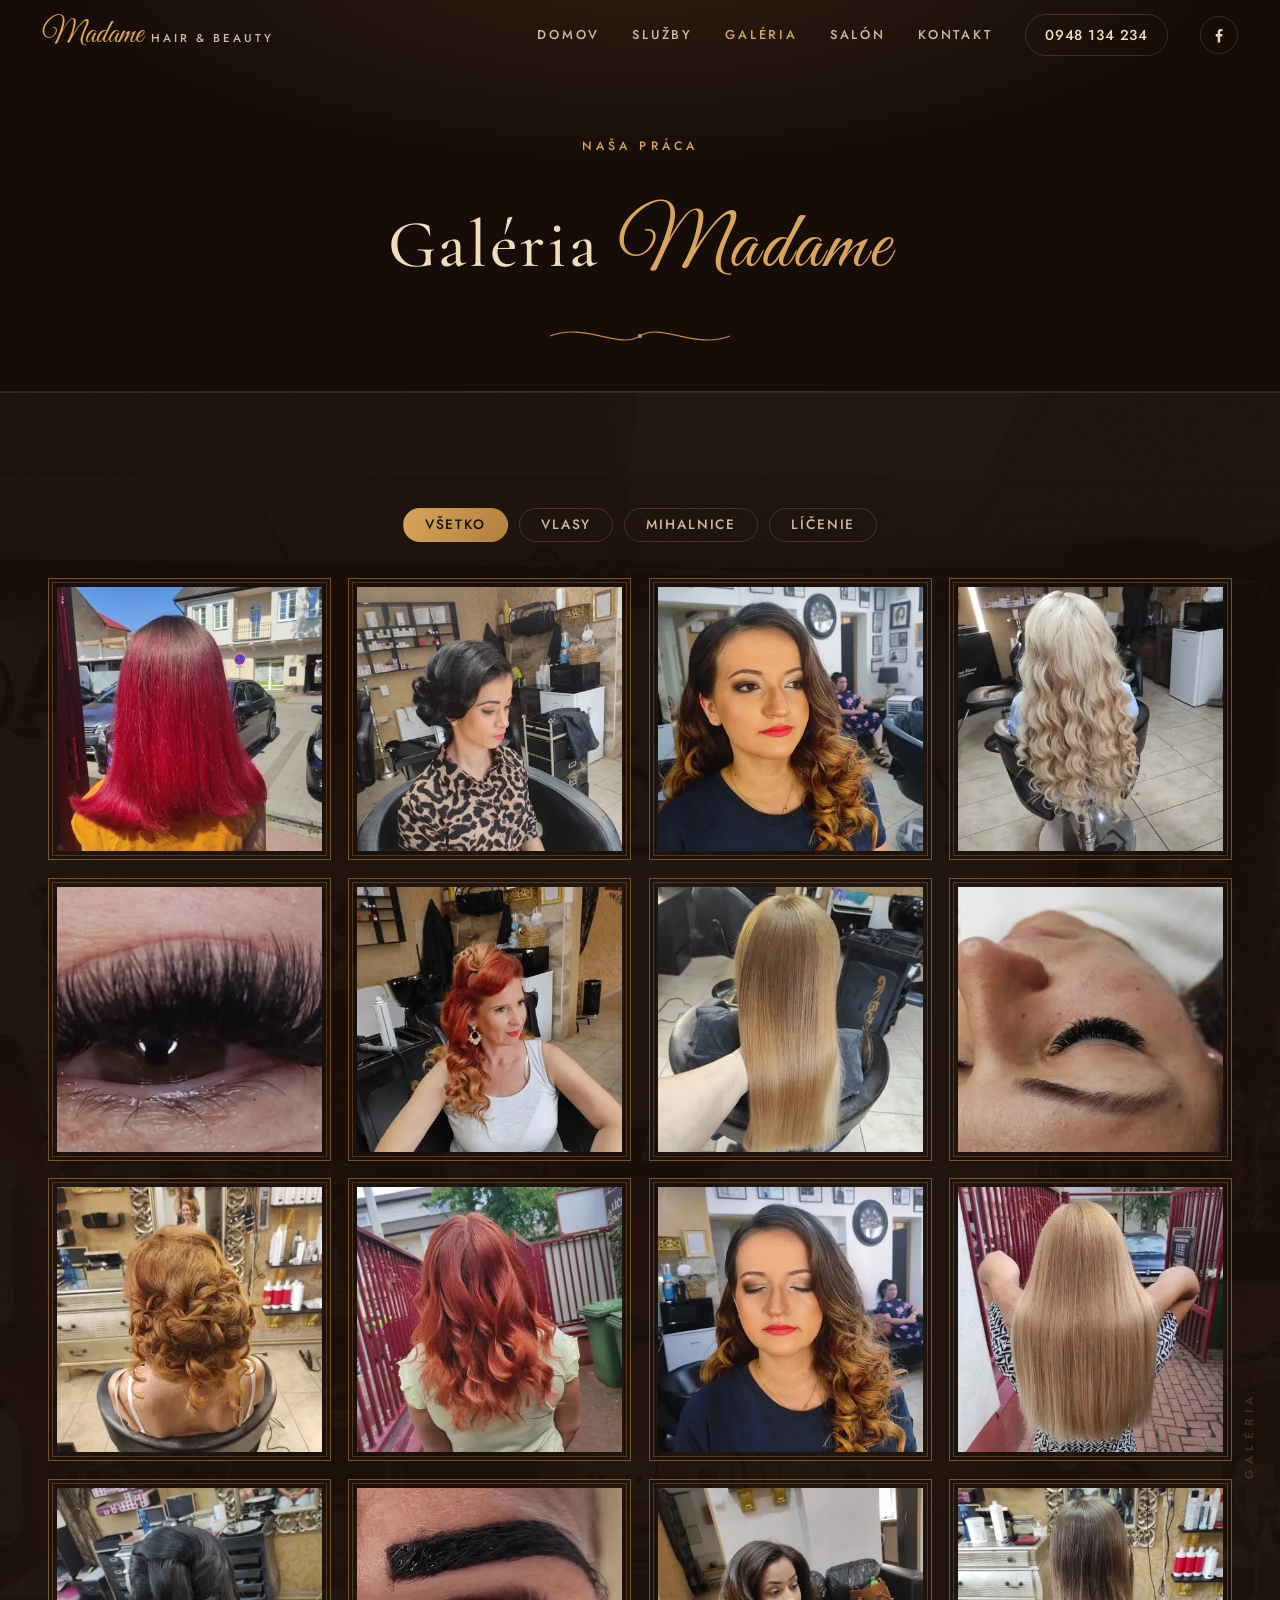
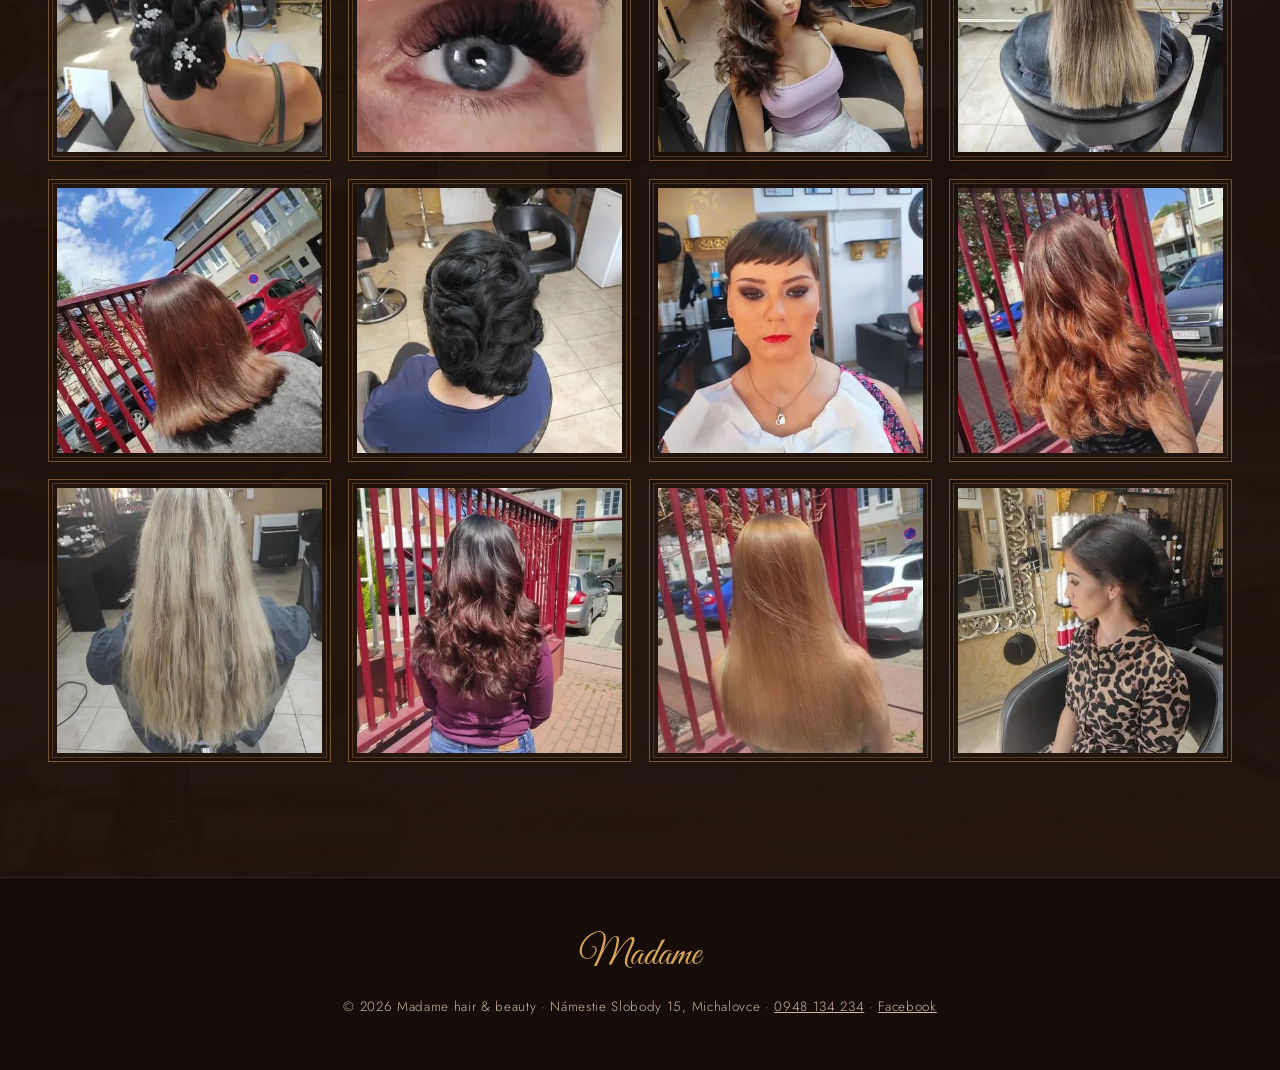
==== commit 865ed265: "v25: jemné odkrývanie fotiek — cross-fade + pomalé usadenie namiesto tvrdého clip-path wipe Co-Autho" ====
--- a/galeria.html
+++ b/galeria.html
@@ -36,7 +36,7 @@
 
 <link rel="preload" href="fonts/great-vibes-v21-latin_latin-ext-regular.woff2" as="font" type="font/woff2" crossorigin>
 <link rel="preload" href="fonts/cormorant-garamond-v21-latin_latin-ext-500.woff2" as="font" type="font/woff2" crossorigin>
-<link rel="stylesheet" href="css/style.css?v=23">
+<link rel="stylesheet" href="css/style.css?v=25">
 </head>
 <body>
 <header class="site-head" id="top">
--- a/css/style.css
+++ b/css/style.css
@@ -429,7 +429,7 @@
   pointer-events: none;
 }
 
-.curtain.is-in .photo-shine { animation: sweep 1.6s var(--ease-lux) 0.45s 1 both; }
+.curtain.is-in .photo-shine { animation: sweep 1.8s var(--ease-lux) 1s 1 both; }
 
 figure:hover .photo-shine { animation: sweep 1.2s var(--ease-lux) 1; }
 
@@ -440,17 +440,19 @@
 
 /* ---------- curtain reveal fotiek (podpis č. 4) ---------- */
 
-/* clip ide na vnútorný img — orezaná figure by mala pre IntersectionObserver
-   nulovú plochu a reveal by sa nikdy nespustil */
+/* jemné odkrývanie fotiek — mäkké prelnutie + pomalé usadenie zo zväčšenia
+   (opacity/transform na img; orezaná figure by mala pre IntersectionObserver nulovú plochu) */
 html.js .curtain img {
-  clip-path: inset(0 0 0 100%);
-  transition: clip-path 1.2s var(--ease-lux);
-}
-
-html.js .curtain.is-in img { clip-path: inset(0 0 0 0); }
-
-html.js .svc-flip .curtain img { clip-path: inset(0 100% 0 0); }
-html.js .svc-flip .curtain.is-in img { clip-path: inset(0 0 0 0); }
+  opacity: 0;
+  transform: scale(1.07);
+  transition: opacity 1.5s var(--ease-lux), transform 2.2s var(--ease-lux);
+  transition-delay: calc(var(--rvi, 0) * 0.12s);
+}
+
+html.js .curtain.is-in img {
+  opacity: 1;
+  transform: scale(1);
+}
 
 /* ---------- marquee ribbon (podpis č. 2) ---------- */
 
@@ -995,7 +997,7 @@
 
 @media (prefers-reduced-motion: reduce) {
   html { scroll-behavior: auto; }
-  html.js .rv, html.js .curtain { opacity: 1; transform: none; transition: none; clip-path: none; }
+  html.js .rv, html.js .curtain img { opacity: 1; transform: none; transition: none; }
   .ribbon-track { animation: none; }
   .shimmer { animation: none; background-position: 50% 0; }
   .photo-shine { display: none; }
@@ -1089,14 +1091,26 @@
 
 .reviews .sec-head { text-align: center; }
 
-.reviews-inner {
+.reviews-stats {
   max-width: 900px;
+  margin: 0 auto 2.6rem;
+  display: flex;
+  justify-content: center;
+  flex-wrap: wrap;
+  gap: clamp(2rem, 8vw, 6rem);
+}
+
+.review-stat .star { font-size: 0.45em; vertical-align: 0.5em; }
+
+.reviews-cards {
+  max-width: var(--wrap);
   margin: 0 auto;
   display: grid;
-  grid-template-columns: auto 1fr;
-  gap: clamp(1.5rem, 4vw, 3.5rem);
-  align-items: center;
-}
+  grid-template-columns: repeat(2, 1fr);
+  gap: 1.2rem;
+}
+
+.reviews .more-wrap { display: flex; justify-content: center; flex-wrap: wrap; gap: 0.8rem; }
 
 .review-stat { text-align: center; }
 
@@ -1141,5 +1155,5 @@
 .review-card footer a { color: var(--gold); }
 
 @media (max-width: 700px) {
-  .reviews-inner { grid-template-columns: 1fr; text-align: center; }
-}
+  .reviews-cards { grid-template-columns: 1fr; }
+}
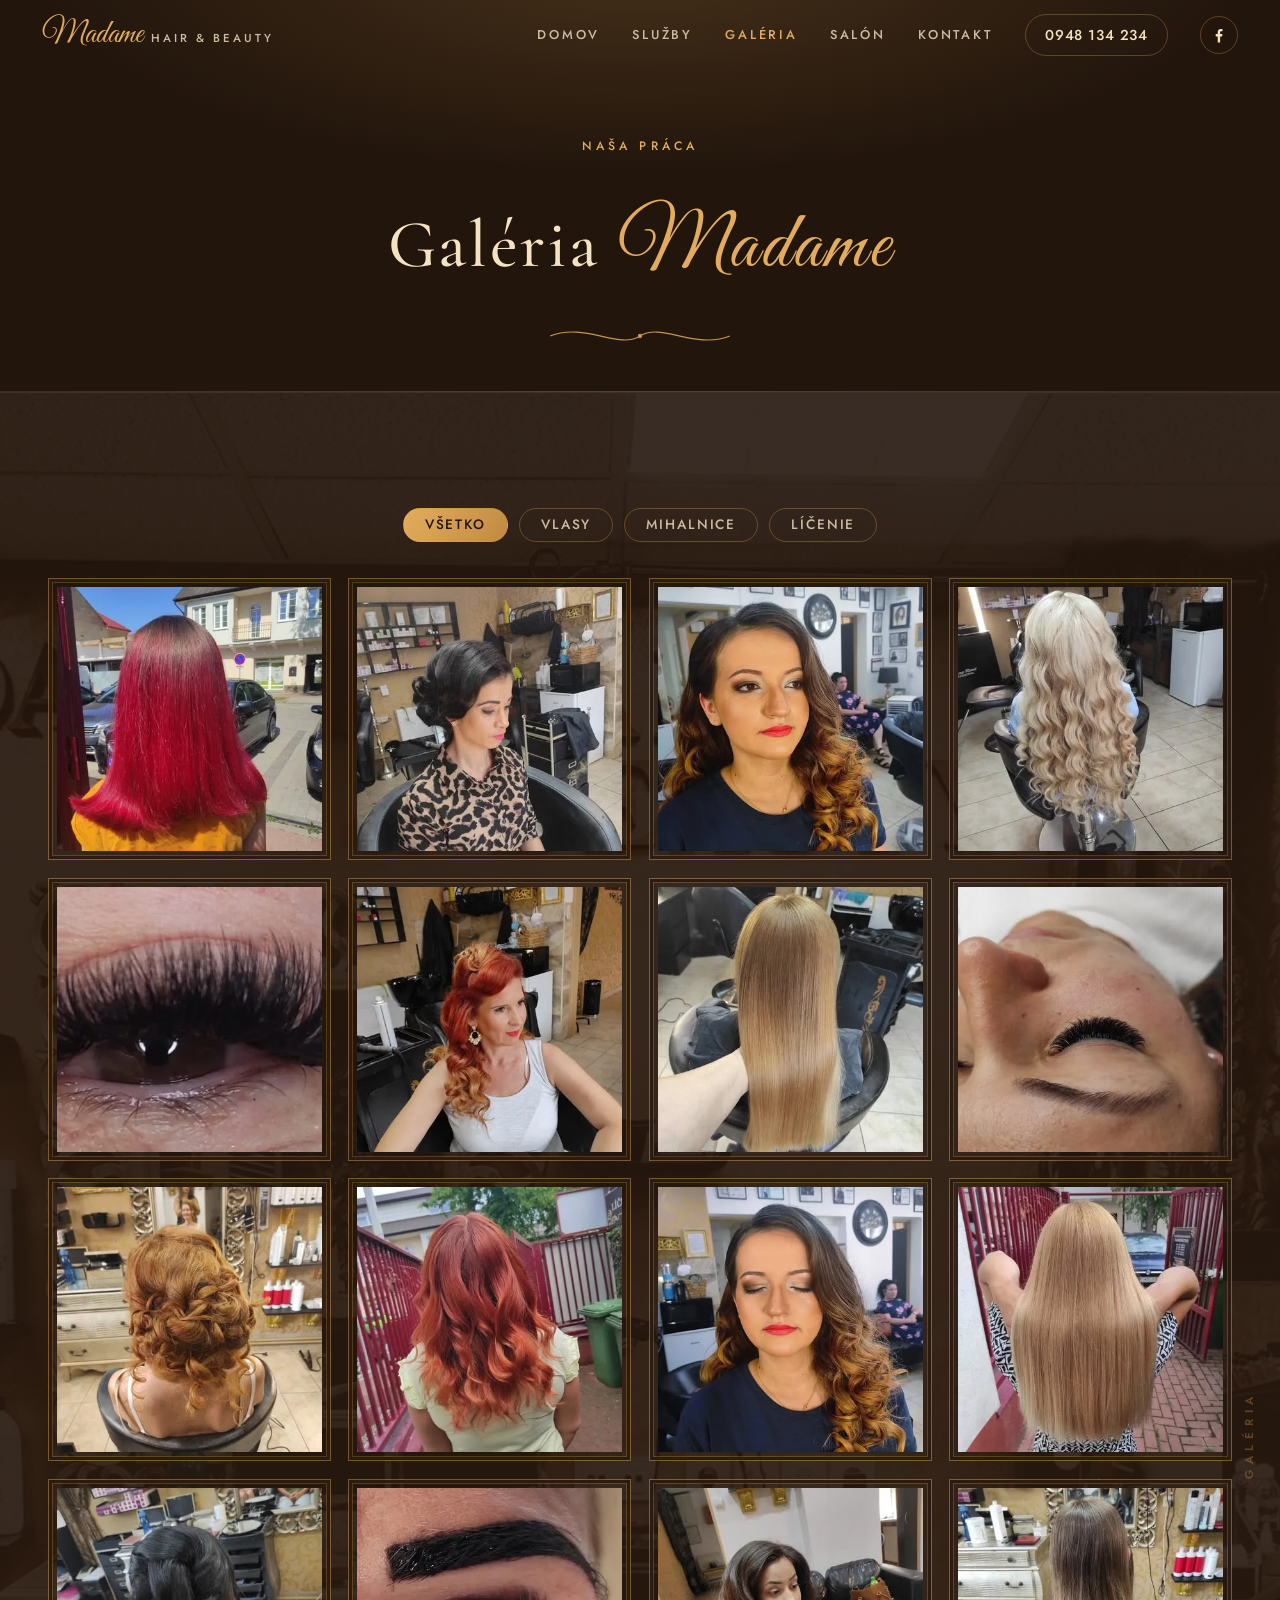
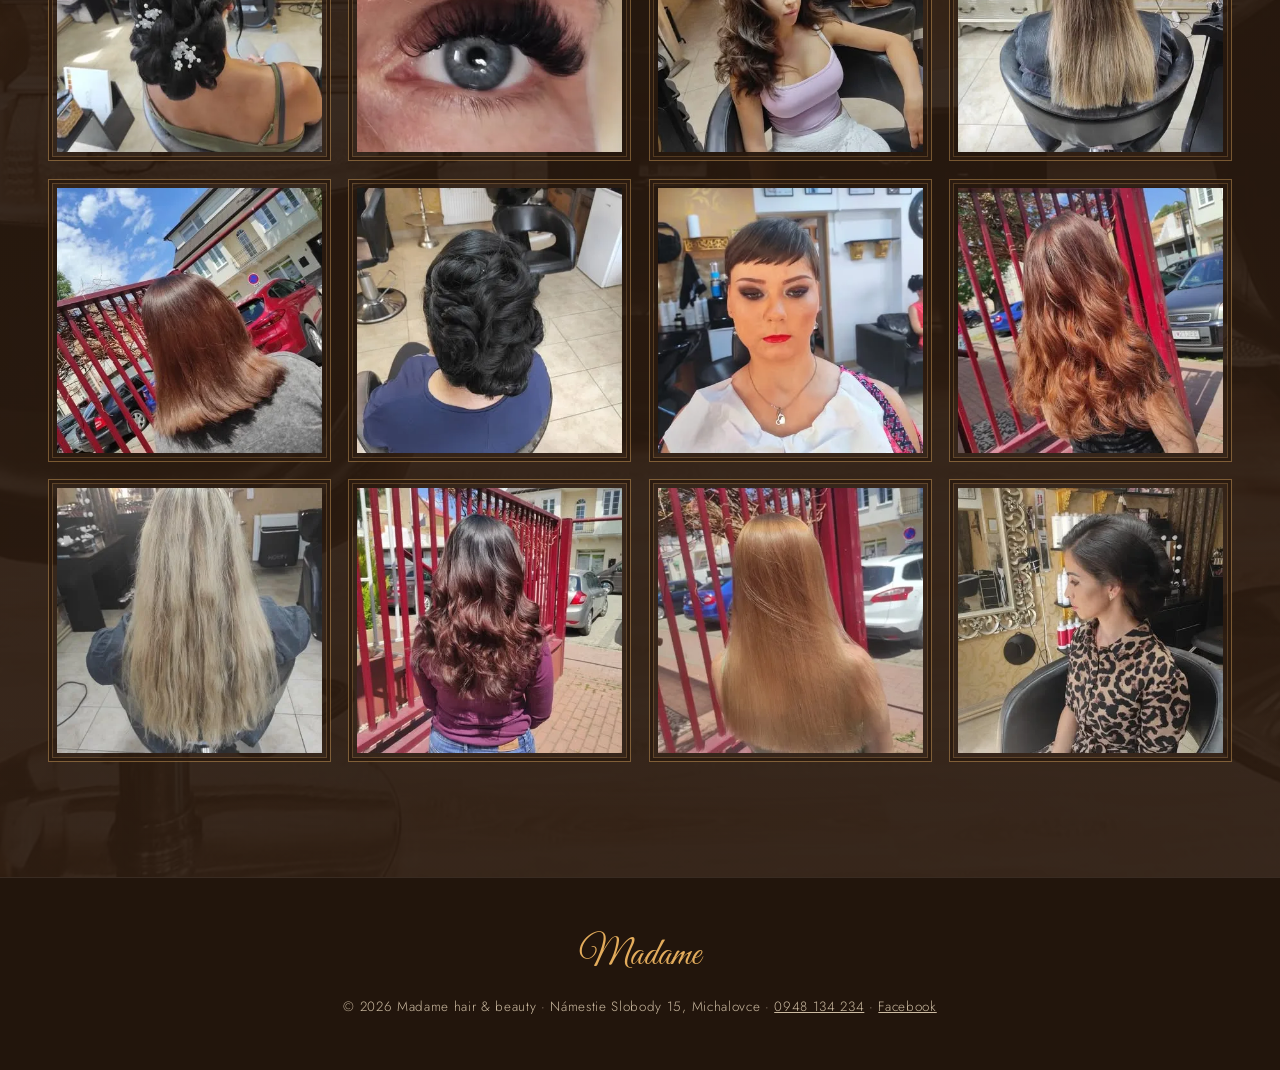
==== commit 2ef0526d: "v27 — feedback klientky: zosvetlenie (+12% pozadia, sýtejšie zlato, viac svitu), 5 hviezd v recenziá" ====
--- a/galeria.html
+++ b/galeria.html
@@ -36,7 +36,7 @@
 
 <link rel="preload" href="fonts/great-vibes-v21-latin_latin-ext-regular.woff2" as="font" type="font/woff2" crossorigin>
 <link rel="preload" href="fonts/cormorant-garamond-v21-latin_latin-ext-500.woff2" as="font" type="font/woff2" crossorigin>
-<link rel="stylesheet" href="css/style.css?v=25">
+<link rel="stylesheet" href="css/style.css?v=27">
 </head>
 <body>
 <header class="site-head" id="top">
@@ -112,6 +112,13 @@
 
 <a class="sticky-cta magnetic" href="tel:+421948134234" aria-label="Objednať sa telefonicky">Objednať sa</a>
 
-<script src="js/main.js?v=23"></script>
+<div class="lightbox" id="lightbox" role="dialog" aria-label="Náhľad fotografie">
+  <button class="lb-close" aria-label="Zavrieť">✕</button>
+  <button class="lb-prev" aria-label="Predchádzajúca">‹</button>
+  <img src="" alt="">
+  <button class="lb-next" aria-label="Ďalšia">›</button>
+</div>
+
+<script src="js/main.js?v=27"></script>
 </body>
 </html>
--- a/css/style.css
+++ b/css/style.css
@@ -32,15 +32,15 @@
 /* ---------- tokeny ---------- */
 
 :root {
-  --noir: #170d08;
-  --noir-2: #1f120b;
-  --surface: #2a1a10;
-  --gold: #d9a55c;
-  --gold-deep: #b07f3c;
-  --champagne: #f0ddbb;
+  --noir: #22150c;
+  --noir-2: #2b1b10;
+  --surface: #362314;
+  --gold: #e3ac5c;
+  --gold-deep: #c08a42;
+  --champagne: #f4e3c2;
   --cream: #faf3e7;
   --cream-dim: #cdbCA3;
-  --line: rgba(217, 165, 92, 0.22);
+  --line: rgba(227, 172, 92, 0.3);
   --line-soft: rgba(250, 243, 231, 0.1);
 
   --script: "Great Vibes", cursive;
@@ -73,7 +73,7 @@
   inset: 0;
   z-index: 0;
   pointer-events: none;
-  opacity: 0.045;
+  opacity: 0.065;
   background: url("data:image/svg+xml,%3Csvg xmlns='http://www.w3.org/2000/svg' width='96' height='96' viewBox='0 0 96 96'%3E%3Cg fill='none' stroke='%23d9a55c' stroke-width='1'%3E%3Cpath d='M48 10c7 12 7 17 0 30c-7-13-7-18 0-30z'/%3E%3Cpath d='M48 56c7 12 7 17 0 30c-7-13-7-18 0-30z'/%3E%3Cpath d='M10 48c12-7 17-7 30 0c-13 7-18 7-30 0z'/%3E%3Cpath d='M56 48c12-7 17-7 30 0c-13 7-18 7-30 0z'/%3E%3Ccircle cx='48' cy='48' r='3'/%3E%3Cpath d='M0 0c8 2 14 8 16 16M96 0c-8 2-14 8-16 16M0 96c8-2 14-8 16-16M96 96c-8-2-14-8-16-16'/%3E%3C/g%3E%3C/svg%3E") repeat;
   background-size: 96px 96px;
 }
@@ -110,7 +110,7 @@
 }
 
 .site-head.is-solid {
-  background: rgba(23, 13, 8, 0.9);
+  background: rgba(34, 21, 12, 0.9);
   backdrop-filter: blur(18px) saturate(1.3);
   -webkit-backdrop-filter: blur(18px) saturate(1.3);
   box-shadow: 0 1px 0 var(--line);
@@ -150,7 +150,7 @@
   padding: 8.5rem clamp(1.25rem, 5vw, 3rem) 2.8rem;
   text-align: center;
   background:
-    radial-gradient(ellipse 70% 80% at 50% -10%, rgba(217, 165, 92, 0.1), transparent 65%),
+    radial-gradient(ellipse 70% 80% at 50% -10%, rgba(227, 172, 92, 0.18), transparent 68%),
     var(--noir);
   border-bottom: 1px solid var(--line-soft);
 }
@@ -278,7 +278,7 @@
   grid-template-columns: 1.05fr 0.95fr;
   align-items: center;
   background:
-    radial-gradient(ellipse 70% 55% at 15% 30%, rgba(217, 165, 92, 0.08), transparent 65%),
+    radial-gradient(ellipse 75% 60% at 15% 28%, rgba(227, 172, 92, 0.16), transparent 68%),
     var(--noir);
 }
 
@@ -388,10 +388,10 @@
   content: "";
   position: absolute;
   inset: 0;
-  background: linear-gradient(90deg, var(--noir) 0%, rgba(23, 13, 8, 0.3) 12%, rgba(23, 13, 8, 0) 30%),
-              linear-gradient(270deg, var(--noir) 0%, rgba(23, 13, 8, 0) 16%),
-              linear-gradient(0deg, rgba(23, 13, 8, 0.7) 0%, transparent 26%),
-              linear-gradient(180deg, rgba(23, 13, 8, 0.55) 0%, transparent 18%);
+  background: linear-gradient(90deg, var(--noir) 0%, rgba(34, 21, 12, 0.3) 12%, rgba(34, 21, 12, 0) 30%),
+              linear-gradient(270deg, var(--noir) 0%, rgba(34, 21, 12, 0) 16%),
+              linear-gradient(0deg, rgba(34, 21, 12, 0.7) 0%, transparent 26%),
+              linear-gradient(180deg, rgba(34, 21, 12, 0.55) 0%, transparent 18%);
 }
 
 /* ---------- shimmer — lesk vlasov (podpis č. 1) ---------- */
@@ -424,12 +424,12 @@
   bottom: -12%;
   left: -30%;
   width: 34%;
-  background: linear-gradient(100deg, transparent, rgba(255, 240, 214, 0.16), transparent);
+  background: linear-gradient(100deg, transparent, rgba(255, 240, 214, 0.09), transparent);
   transform: skewX(-14deg) translateX(0);
   pointer-events: none;
 }
 
-.curtain.is-in .photo-shine { animation: sweep 1.8s var(--ease-lux) 1s 1 both; }
+.curtain.is-in .photo-shine { animation: sweep 2.4s cubic-bezier(0.25, 0.46, 0.45, 0.94) 1.4s 1 both; }
 
 figure:hover .photo-shine { animation: sweep 1.2s var(--ease-lux) 1; }
 
@@ -444,9 +444,9 @@
    (opacity/transform na img; orezaná figure by mala pre IntersectionObserver nulovú plochu) */
 html.js .curtain img {
   opacity: 0;
-  transform: scale(1.07);
-  transition: opacity 1.5s var(--ease-lux), transform 2.2s var(--ease-lux);
-  transition-delay: calc(var(--rvi, 0) * 0.12s);
+  transform: scale(1.02);
+  transition: opacity 2s cubic-bezier(0.25, 0.46, 0.45, 0.94), transform 2.8s cubic-bezier(0.25, 0.46, 0.45, 0.94);
+  transition-delay: calc(var(--rvi, 0) * 0.15s);
 }
 
 html.js .curtain.is-in img {
@@ -505,7 +505,10 @@
 
 /* ---------- služby — magazínové riadky ---------- */
 
-.services { padding: clamp(4.5rem, 9vw, 7.5rem) clamp(1.25rem, 5vw, 3rem); }
+.services {
+  padding: clamp(4.5rem, 9vw, 7.5rem) clamp(1.25rem, 5vw, 3rem);
+  background: radial-gradient(ellipse 90% 40% at 50% 0%, rgba(227, 172, 92, 0.07), transparent 70%);
+}
 
 .sec-head { max-width: var(--wrap); margin: 0 auto clamp(3rem, 6vw, 5rem); }
 
@@ -587,7 +590,7 @@
   content: "";
   position: absolute;
   inset: 0;
-  background: linear-gradient(0deg, rgba(23, 13, 8, 0.45), transparent 45%);
+  background: linear-gradient(0deg, rgba(34, 21, 12, 0.45), transparent 45%);
   pointer-events: none;
 }
 
@@ -630,7 +633,7 @@
   padding: clamp(4.5rem, 9vw, 7.5rem) clamp(1.25rem, 5vw, 3rem);
   /* pozadie = interiér ich kaderníctva pod espresso závojom */
   background:
-    linear-gradient(rgba(23, 13, 8, 0.955), rgba(31, 18, 11, 0.975)),
+    linear-gradient(rgba(34, 21, 12, 0.9), rgba(43, 27, 16, 0.93)),
     url("../images/salon-real.webp") center 30% / cover no-repeat;
 }
 
@@ -697,7 +700,63 @@
   transition: transform 0.8s var(--ease-lux);
 }
 
+.gal-item { cursor: zoom-in; }
+
+.gal-item::after {
+  content: "";
+  position: absolute;
+  inset: 8px;
+  background: linear-gradient(160deg, rgba(227, 172, 92, 0.24), transparent 60%);
+  opacity: 0;
+  transition: opacity 0.4s;
+  pointer-events: none;
+}
+
+.gal-item:hover::after { opacity: 1; }
+
 .gal-item:hover img { transform: scale(1.07); }
+
+/* lightbox */
+.lightbox {
+  position: fixed;
+  inset: 0;
+  z-index: 100;
+  display: none;
+  align-items: center;
+  justify-content: center;
+  background: rgba(20, 12, 7, 0.94);
+  backdrop-filter: blur(8px);
+  -webkit-backdrop-filter: blur(8px);
+}
+
+.lightbox.is-open { display: flex; }
+
+.lightbox img {
+  max-width: min(92vw, 900px);
+  max-height: 86vh;
+  border: 1px solid var(--line);
+  box-shadow: 0 20px 80px rgba(0, 0, 0, 0.6);
+}
+
+.lightbox button {
+  position: absolute;
+  background: none;
+  border: 1px solid var(--line);
+  border-radius: 50%;
+  width: 46px;
+  height: 46px;
+  color: var(--champagne);
+  font-size: 1.3rem;
+  line-height: 1;
+  cursor: pointer;
+  transition: background 0.3s, color 0.3s;
+}
+
+.lightbox button:hover { background: var(--gold); color: var(--noir); }
+
+.lightbox .lb-close { top: 1rem; right: 1rem; }
+.lightbox .lb-prev { left: 1rem; top: 50%; transform: translateY(-50%); }
+.lightbox .lb-next { right: 1rem; top: 50%; transform: translateY(-50%); }
 
 /* ---------- o salóne ---------- */
 
@@ -777,7 +836,7 @@
 
 .value-card {
   border: 1px solid var(--line);
-  background: rgba(42, 26, 16, 0.55);
+  background: rgba(54, 35, 20, 0.55);
   padding: 1.8rem 1.6rem;
 }
 
@@ -811,7 +870,7 @@
 
 .faq-list details {
   border: 1px solid var(--line);
-  background: rgba(42, 26, 16, 0.55);
+  background: rgba(54, 35, 20, 0.55);
   padding: 1.1rem 1.4rem;
   transition: border-color 0.3s;
 }
@@ -851,8 +910,9 @@
 /* ---------- kontakt ---------- */
 
 .contact {
-  padding: clamp(4.5rem, 9vw, 8rem) clamp(1.25rem, 5vw, 3rem);
+  padding: clamp(3.5rem, 7vw, 5.5rem) clamp(1.25rem, 5vw, 3rem);
   text-align: center;
+  background: radial-gradient(ellipse 80% 50% at 50% 110%, rgba(227, 172, 92, 0.1), transparent 65%);
 }
 
 .tel-huge {
@@ -863,7 +923,7 @@
   font-size: clamp(3rem, 9vw, 6.5rem);
   line-height: 1.05;
   letter-spacing: 0.02em;
-  margin: 0.6rem 0 2.5rem;
+  margin: 0.4rem 0 1.8rem;
 }
 
 .contact-meta {
@@ -1012,10 +1072,11 @@
   .hero-copy { margin-right: 0; padding-top: 6.5rem; text-align: center; }
   .hero-hook { margin-inline: auto; }
   .hero-actions { justify-content: center; }
-  .hero-photo { height: 60svh; order: -1; }
+  .hero-photo { height: 62svh; order: -1; }
   .hero-photo img { object-position: 55% 26%; }
+  .hero-copy { margin-top: -14svh; position: relative; z-index: 2; padding-top: 0; }
   .hero-photo::after {
-    background: linear-gradient(0deg, var(--noir) 4%, rgba(23, 13, 8, 0.25) 45%, rgba(23, 13, 8, 0.4) 100%);
+    background: linear-gradient(0deg, var(--noir) 4%, rgba(34, 21, 12, 0.25) 45%, rgba(34, 21, 12, 0.4) 100%);
   }
   .hero-copy { padding-top: 1.5rem; }
   .svc, .svc-flip { grid-template-columns: 1fr; gap: 1.2rem; }
@@ -1043,7 +1104,7 @@
     display: none;
     flex-direction: column;
     gap: 0;
-    background: rgba(23, 13, 8, 0.97);
+    background: rgba(34, 21, 12, 0.97);
     backdrop-filter: blur(16px);
     -webkit-backdrop-filter: blur(16px);
     border-bottom: 1px solid var(--line);
@@ -1053,6 +1114,11 @@
   .site-nav a { padding: 0.8rem 1.6rem; font-size: 0.95rem; }
 }
 
+@media (max-width: 700px) {
+  .sticky-cta { padding: 0.55rem 1.15rem; font-size: 0.84rem; right: 0.8rem; bottom: 0.8rem; }
+  .site-foot { padding-bottom: 4.2rem; }
+}
+
 @media (max-width: 560px) {
   .brand-sub { display: none; }
   .hero-actions .btn { width: 100%; text-align: center; }
@@ -1100,7 +1166,14 @@
   gap: clamp(2rem, 8vw, 6rem);
 }
 
-.review-stat .star { font-size: 0.45em; vertical-align: 0.5em; }
+.review-stat .stars {
+  display: block;
+  margin-top: 0.3rem;
+  color: var(--gold);
+  font-size: 1.15rem;
+  letter-spacing: 0.22em;
+  text-shadow: 0 0 8px rgba(227, 172, 92, 0.45);
+}
 
 .reviews-cards {
   max-width: var(--wrap);
@@ -1134,7 +1207,7 @@
 
 .review-card {
   border: 1px solid var(--line);
-  background: rgba(42, 26, 16, 0.55);
+  background: rgba(54, 35, 20, 0.55);
   padding: 1.8rem 2rem;
 }
 
@@ -1157,3 +1230,52 @@
 @media (max-width: 700px) {
   .reviews-cards { grid-template-columns: 1fr; }
 }
+
+
+/* ---------- mapa (klik-na-načítanie, GDPR) ---------- */
+
+.map-facade {
+  max-width: 880px;
+  margin: 2.5rem auto 0;
+  border: 1px solid var(--line);
+  background: rgba(54, 35, 20, 0.5);
+  padding: 2.2rem 1.5rem;
+  text-align: center;
+}
+
+.map-facade p { color: var(--cream-dim); margin-bottom: 1rem; }
+
+.map-facade iframe { width: 100%; height: 380px; border: 0; display: block; }
+
+/* ---------- kaderníčka (salon.html) ---------- */
+
+.team-grid {
+  max-width: var(--wrap);
+  margin: clamp(2.5rem, 6vw, 4rem) auto 0;
+  display: grid;
+  grid-template-columns: 220px 1fr;
+  gap: clamp(1.5rem, 4vw, 3rem);
+  align-items: center;
+  border: 1px solid var(--line);
+  background: rgba(54, 35, 20, 0.45);
+  padding: clamp(1.5rem, 4vw, 2.5rem);
+}
+
+.team-photo {
+  aspect-ratio: 3 / 4;
+  border: 1px solid var(--line);
+  display: grid;
+  place-items: center;
+  background: radial-gradient(ellipse at 50% 30%, rgba(227, 172, 92, 0.14), transparent 70%);
+}
+
+.team-photo span { font-family: var(--script); font-size: 3.2rem; color: var(--gold); }
+
+.team-copy h3 { font-family: var(--serif); font-weight: 500; font-size: 1.7rem; color: var(--champagne); margin-bottom: 0.5rem; }
+
+.team-copy p { color: var(--cream-dim); }
+
+@media (max-width: 700px) {
+  .team-grid { grid-template-columns: 1fr; text-align: center; }
+  .team-photo { max-width: 220px; margin: 0 auto; }
+}
